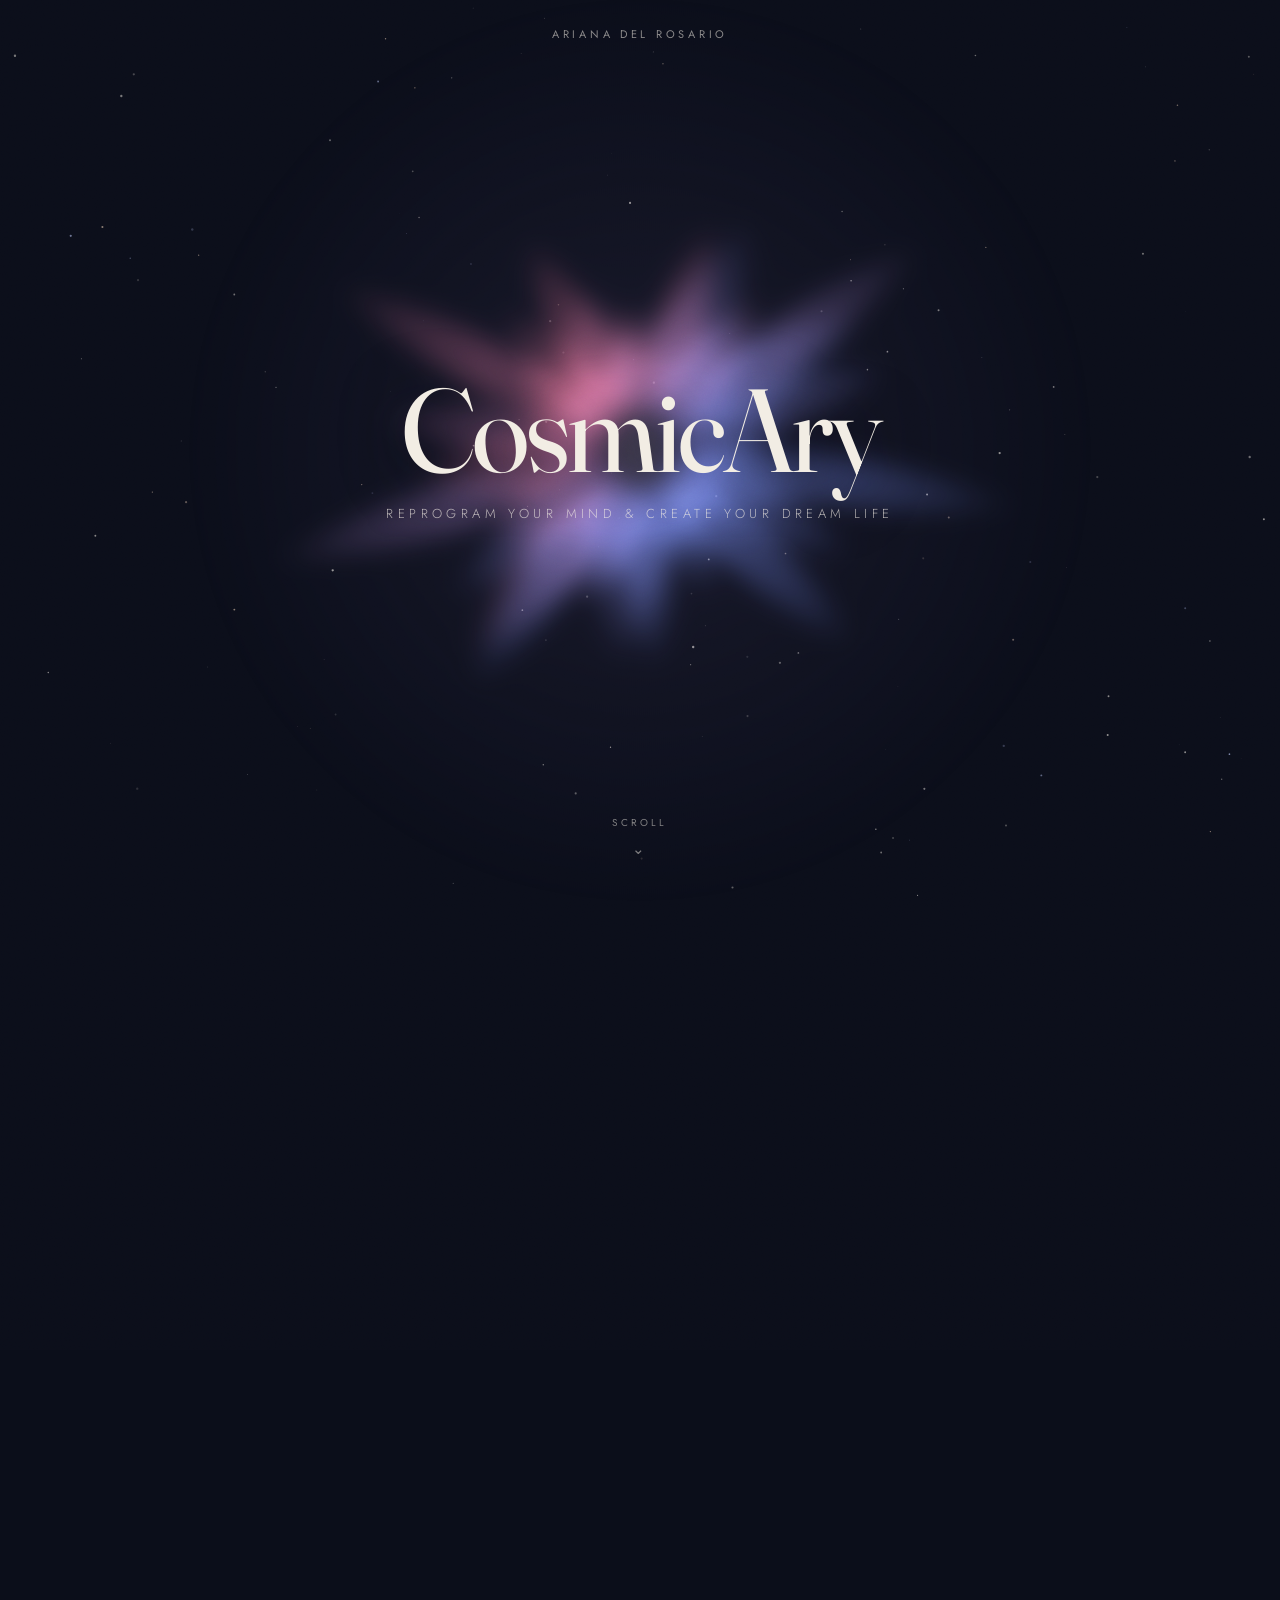
==== index.html @ 28395457 "Decouple the text crossfade so text size never jumps The remaining jump was the small ghost text fad" ====
<!DOCTYPE html>
<html lang="en">
<head>
<meta charset="utf-8">
<meta name="viewport" content="width=device-width, initial-scale=1">
<title>CosmicAry — Ariana Del Rosario · Transformational Mentor</title>
<meta name="description" content="Rewire your identity. Create your reality. Awakening Academy — a transformation & manifestation school by Ariana Del Rosario.">
<meta property="og:title" content="CosmicAry — Ariana Del Rosario">
<meta property="og:description" content="Reprogram your mind & create your dream life.">
<meta property="og:type" content="website">
<meta name="theme-color" content="#0B0E1A">
<link rel="preconnect" href="https://fonts.googleapis.com">
<link rel="preconnect" href="https://fonts.gstatic.com" crossorigin="anonymous">
<link href="https://fonts.googleapis.com/css2?family=Fraunces:opsz,wght@9..144,300..500&family=Jost:wght@300;400;500;600&display=swap" rel="stylesheet">
<style>
  :root {
    --cosmos: #0B0E1A;
    --cream: #F2EDE4;
    --accent: #C0392B;
  }
  * { box-sizing: border-box; }
  html, body { margin: 0; min-height: 100%; }
  body {
    background: var(--cosmos);
    color: var(--cream);
    font-family: Jost, system-ui, sans-serif;
    overflow-x: hidden;
  }
  /* desktop: extra height so scroll drives the hero->constellation transition */
  @media (min-width: 820px) { body { min-height: 185vh; } }

  /* ---- layered backdrop ----
     stars < sky phases < aura < grain < constellation lines < UI */
  #stars, #aura {
    position: fixed; inset: 0; width: 100%; height: 100%;
    pointer-events: none;
  }
  #stars { z-index: 0; transition: opacity .9s ease; }
  #aura  { z-index: 3; filter: blur(var(--auraBlur, 12px)); }

  /* full-screen sky layers, one per day-phase, crossfaded by opacity */
  .sky {
    position: fixed; inset: 0; z-index: 1; opacity: 0;
    pointer-events: none; transition: opacity 1.1s ease;
  }

  /* film grain */
  #grain {
    position: fixed; inset: -50%; width: 200%; height: 200%;
    z-index: 4; pointer-events: none; opacity: .05;
    background-image: url("data:image/svg+xml,%3Csvg xmlns='http://www.w3.org/2000/svg' width='160' height='160'%3E%3Cfilter id='n'%3E%3CfeTurbulence type='fractalNoise' baseFrequency='0.85' numOctaves='2' stitchTiles='stitch'/%3E%3C/filter%3E%3Crect width='100%25' height='100%25' filter='url(%23n)'/%3E%3C/svg%3E");
    mix-blend-mode: overlay;
    animation: grainShift 6s steps(6) infinite;
  }
  @keyframes grainShift {
    0%{transform:translate(0,0)} 20%{transform:translate(-4%,3%)} 40%{transform:translate(3%,-2%)}
    60%{transform:translate(-2%,4%)} 80%{transform:translate(4%,2%)} 100%{transform:translate(0,0)}
  }

  /* faint lines from the center to each node (desktop constellation) */
  #lines { position: fixed; inset: 0; z-index: 4; pointer-events: none; display: none; }
  #lines line { stroke: rgba(242,237,228,.14); stroke-width: 1; transition: stroke .5s ease; }
  #lines line.on { stroke: rgba(242,237,228,.4); }

  /* ---- title block ---- */
  .stage {
    position: relative; z-index: 5;
    min-height: 100vh; min-height: 100svh;
    display: flex; flex-direction: column; align-items: center; justify-content: center;
    text-align: center; padding: 40px 24px; pointer-events: none;
    will-change: opacity, transform;
  }
  .eyebrow {
    position: fixed; top: 26px; left: 0; right: 0; z-index: 5;
    margin: 0; font-size: 11px; letter-spacing: .34em; text-transform: uppercase;
    color: rgba(242,237,228,.55); text-align: center; pointer-events: none;
    will-change: opacity;
  }
  /* scroll hint on the hero (desktop only) — fades as the constellation deploys */
  .scrollcue {
    position: fixed; left: 0; right: 0; bottom: 30px; z-index: 5;
    display: none; text-align: center; pointer-events: none;
    font-size: 10px; letter-spacing: .32em; text-transform: uppercase;
    color: rgba(242,237,228,.5);
  }
  .scrollcue span { display: block; margin-top: 8px; font-size: 15px; animation: cueBob 1.8s ease-in-out infinite; }
  @keyframes cueBob { 0%,100%{transform:translateY(0);opacity:.5} 50%{transform:translateY(5px);opacity:.9} }
  @media (min-width: 820px) { .scrollcue { display: block; } }
  .wordmark {
    margin: 0; font-family: Fraunces, serif; font-weight: 400;
    font-size: clamp(46px, 12vw, 118px); line-height: .9; letter-spacing: -0.025em;
    color: var(--cream); text-shadow: 0 2px 60px rgba(11,14,26,.75);
  }
  .tagline {
    margin: 20px 0 0; font-family: Jost, sans-serif; font-weight: 300;
    text-transform: uppercase; letter-spacing: .34em;
    font-size: clamp(10px,2.1vw,13px); color: rgba(242,237,228,.7);
    text-shadow: 0 1px 20px rgba(11,14,26,.6);
  }

  /* ---- constellation of offers ---- */
  .constellation {
    position: relative; z-index: 5;
    width: 100%; max-width: 520px; margin: 30px auto 0;
    display: flex; flex-direction: column; align-items: stretch; gap: 14px;
    padding: 0 20px 40px;
  }

  .node {
    position: relative;
    pointer-events: auto; cursor: pointer;
    display: flex; flex-direction: column; align-items: center; justify-content: center;
    text-align: center; text-decoration: none; color: var(--cream);
    padding: 16px 22px; border-radius: 18px;
    background: rgba(12,14,26,.5); backdrop-filter: blur(8px);
    border: 1px solid rgba(242,237,228,.12);
    transition: transform .3s ease, background .3s ease, border-color .3s ease, box-shadow .3s ease;
  }
  .node__dot {
    width: 8px; height: 8px; border-radius: 50%;
    background: var(--cream);
    box-shadow: 0 0 10px 2px rgba(242,237,228,.55);
    transition: box-shadow .3s ease, transform .3s ease;
  }
  /* spacing handled with margins (not flex gap) so collapsed price/cta
     leave no dead space below the title */
  .node__title {
    margin-top: 9px;
    font-family: Jost, sans-serif; font-weight: 500;
    font-size: 12.5px; text-transform: uppercase; letter-spacing: .2em;
    color: rgba(242,237,228,.92);
  }

  /* animated rainbow border — appears and rotates only while active/hovered */
  @property --nodeAngle { syntax: '<angle>'; initial-value: 0deg; inherits: false; }
  .node::before {
    content: ''; position: absolute; inset: -1px; border-radius: 19px;
    padding: 1.6px; pointer-events: none;
    background: conic-gradient(from var(--nodeAngle),
      #ff4d8d, #ff9a3d, #ffe14d, #4dffa6, #4dc7ff, #a06bff, #ff4d8d);
    -webkit-mask: linear-gradient(#000 0 0) content-box, linear-gradient(#000 0 0);
            mask: linear-gradient(#000 0 0) content-box, linear-gradient(#000 0 0);
    -webkit-mask-composite: xor; mask-composite: exclude;
    opacity: 0; transition: opacity .4s ease;
  }
  .node.is-active::before, .node:hover::before, .node:focus-within::before {
    opacity: .85; animation: nodeSpin 4.5s linear infinite;
  }
  /* when the node is revealed as the modal closes, snap the rainbow border off
     instantly (transition:none) and hold it; removing the class lets it fade in
     via the base .4s transition — so it eases in instead of popping at full */
  .node.am-return::before { opacity: 0; transition: none; }
  @keyframes nodeSpin { to { --nodeAngle: 360deg; } }
  /* price stays hidden until the node is active, then blooms as the hero element */
  .node__price {
    font-family: Fraunces, serif; font-weight: 400; line-height: 1;
    font-size: 27px; color: var(--cream);
    font-variant-numeric: tabular-nums; letter-spacing: .005em;
    max-height: 0; opacity: 0; transform: translateY(6px);
    overflow: hidden;
    transition: max-height .4s ease, opacity .3s ease, transform .35s ease, margin .4s ease;
  }
  .node__cta {
    display: inline-flex; align-items: center; gap: 7px;
    font-family: Jost, sans-serif; font-size: 12px; font-weight: 500;
    text-transform: uppercase; letter-spacing: .12em;
    color: var(--cream); background: var(--accent);
    padding: 0 17px; border-radius: 999px;
    max-height: 0; opacity: 0; transform: translateY(4px);
    overflow: hidden;
    transition: max-height .35s ease, padding .35s ease, opacity .3s ease, transform .3s ease, margin .35s ease;
    box-shadow: 0 6px 22px rgba(192,57,43,.35);
  }
  .node__cta svg { width: 13px; height: 13px; }

  /* flagship gets a subtle luminous ring */
  .node--flagship {
    border-color: rgba(192,57,43,.45);
    box-shadow: 0 0 0 1px rgba(192,57,43,.25), 0 10px 40px rgba(11,14,26,.4);
  }
  .node--flagship .node__dot { background: #F6C7BE; box-shadow: 0 0 12px 3px rgba(192,57,43,.6); }

  /* active state — hover / focus / centered-on-scroll */
  .node.is-active, .node:hover, .node:focus-within {
    transform: translateY(-3px) scale(1.03);
    background: rgba(20,22,34,.62);
    border-color: rgba(242,237,228,.28);
    outline: none;
  }
  .node.is-active .node__dot, .node:hover .node__dot, .node:focus-within .node__dot {
    transform: scale(1.25);
    box-shadow: 0 0 16px 4px rgba(242,237,228,.75);
  }
  .node.is-active .node__price, .node:hover .node__price, .node:focus-within .node__price {
    max-height: 46px; opacity: 1; transform: none; margin-top: 4px;
  }
  .node.is-active .node__cta, .node:hover .node__cta, .node:focus-within .node__cta {
    max-height: 54px; padding-top: 8px; padding-bottom: 8px;
    opacity: 1; transform: none; margin-top: 6px;
  }
  .node:focus-visible { outline: 2px solid rgba(242,237,228,.7); outline-offset: 3px; }

  /* group hint labels (only shown on mobile stack) */
  .orbit-label {
    font-size: 10px; letter-spacing: .3em; text-transform: uppercase;
    color: rgba(242,237,228,.4); text-align: center; margin: 8px 0 2px;
  }

  /* ---- desktop: radial constellation around the aura ---- */
  @media (min-width: 820px) {
    .stage { min-height: 100vh; }
    .constellation {
      position: fixed; inset: 0; max-width: none; margin: 0; padding: 0;
      z-index: 5; pointer-events: none;
    }
    .orbit-label { display: none; }
    .node {
      position: absolute; width: 168px;
      left: var(--x, 50%); top: var(--y, 50%);
      transform: translate(-50%, -50%);
      transform-origin: center;
      opacity: 0;                 /* JS reveals via scroll deploy */
      will-change: transform, opacity;
    }
    .node.is-active, .node:hover, .node:focus-within {
      transform: translate(-50%, -50%) scale(1.05);
      z-index: 6;
    }
    #lines { display: block; opacity: 0; }
  }

  /* ---- identity strip ---- */
  .identity {
    position: relative; z-index: 5;
    display: flex; flex-direction: column; align-items: center; gap: 14px;
    padding: 30px 20px 46px; text-align: center;
  }
  .identity__free {
    pointer-events: auto; color: rgba(242,237,228,.85); text-decoration: none;
    font-size: 14px; border-bottom: 1px solid rgba(242,237,228,.4); padding-bottom: 3px;
    transition: color .25s ease, border-color .25s ease;
  }
  .identity__free:hover { color: var(--cream); border-color: var(--cream); }
  .identity__social { display: flex; gap: 20px; }
  .identity__social a {
    pointer-events: auto; color: rgba(242,237,228,.6); text-decoration: none;
    font-size: 12px; letter-spacing: .08em; text-transform: uppercase;
    transition: color .25s ease;
  }
  .identity__social a:hover { color: var(--cream); }

  @media (min-width: 820px) {
    .identity {
      position: fixed; left: 0; right: 0; bottom: 20px; padding: 0;
      z-index: 5; pointer-events: none; opacity: 0;   /* fades in with the constellation */
    }
  }

  /* ============================================================
     Awakening Academy — expanded modal
     Click the flagship node -> the card grows and glides to the
     centre (FLIP), over a glass backdrop so the moving star stays
     visible but the copy is fully legible.
     ============================================================ */
  .amodal {
    position: fixed; inset: 0; z-index: 30;
    visibility: hidden; pointer-events: none;
  }
  .amodal.is-open { visibility: visible; pointer-events: auto; }
  /* while closing we keep the modal VISIBLE (so the shrink-back morph shows)
     but stop taking clicks and fade the backdrop out */
  .amodal.is-closing { pointer-events: none; }
  .amodal__backdrop {
    position: absolute; inset: 0;
    background: rgba(8,10,20,.42);
    -webkit-backdrop-filter: blur(7px) saturate(1.1);
    backdrop-filter: blur(7px) saturate(1.1);
    opacity: 0; transition: opacity .55s ease;
  }
  .amodal.is-open .amodal__backdrop { opacity: 1; }
  .amodal.is-closing .amodal__backdrop { opacity: 0; }

  /* the card IS the node — it starts sized/placed exactly over the node
     (node look) and morphs to the centred glass panel. JS drives geometry;
     these two states define the look at each end of the morph. */
  .amodal__card {
    position: fixed; z-index: 1;
    left: 50%; top: 50%; width: 168px; height: 80px;
    transform: translate(-50%, -50%); transform-origin: center center;
    overflow: hidden; border-radius: 18px;
    /* node-look end of the morph: match the FLAGSHIP node exactly (bg, red
       border + ring) so the hand-off to the real node has no colour pop */
    background: rgba(12,14,26,.5);
    border: 1px solid rgba(192,57,43,.45);
    -webkit-backdrop-filter: blur(8px); backdrop-filter: blur(8px);
    box-shadow: 0 0 0 1px rgba(192,57,43,.25), 0 10px 40px rgba(11,14,26,.4);
    will-change: left, top, width, height;
  }
  .amodal__card.is-expanded {
    background: rgba(13,15,27,.82);
    border-color: rgba(242,237,228,.16);
    border-radius: 26px;
    -webkit-backdrop-filter: blur(22px); backdrop-filter: blur(22px);
    box-shadow: 0 30px 90px rgba(0,0,0,.55), 0 0 0 1px rgba(192,57,43,.18),
                inset 0 1px 0 rgba(242,237,228,.06);
  }

  /* ghost = an exact mirror of the flagship node in its ACTIVE look
     (title + price + CTA). It's what the card shows while small, so the
     price is present through the whole morph — no jump on open or close.
     JS clones the node's markup in, so it reuses the .node__* styles. */
  .amodal__ghost {
    position: absolute; inset: 0; z-index: 2;
    display: flex; flex-direction: column; align-items: center; justify-content: center;
    /* match the node's box EXACTLY (padding 16/22, no gap — it uses margins)
       so the content doesn't shift when the card hands off to the real node */
    padding: 16px 22px; text-align: center; pointer-events: none;
    /* CLOSE: the small ghost text only fades in LATE (delay), once the box has
       shrunk near node size — so it never floats small over the big panel text */
    opacity: 1; transition: opacity .2s ease .3s;
  }
  /* OPEN: ghost fades out fast (no delay) while the box is still small */
  .amodal__card.show-content .amodal__ghost { opacity: 0; transition: opacity .15s ease; }
  /* force the node's active state inside the ghost (price + CTA revealed) */
  .amodal__ghost .node__dot { background: #F6C7BE; box-shadow: 0 0 12px 3px rgba(192,57,43,.6); }
  .amodal__ghost .node__price { max-height: 46px; opacity: 1; transform: none; margin-top: 4px; overflow: visible; }
  .amodal__ghost .node__cta { max-height: 54px; opacity: 1; transform: none; margin-top: 6px; overflow: visible; }

  /* full info — CLOSE: fades out fast/early (while box still large); OPEN: fades
     in as the box opens (short delay) — so big and small text never clash but the
     panel doesn't sit empty either */
  .amodal__content { opacity: 0; transition: opacity .18s ease; }
  .amodal__card.show-content .amodal__content { opacity: 1; transition: opacity .34s ease .15s; }

  .amodal__scroll {
    height: 100%; overflow: hidden;
    padding: 42px 38px 34px; -webkit-overflow-scrolling: touch;
  }
  .amodal__card.is-done .amodal__scroll { overflow-y: auto; }
  .amodal__scroll::-webkit-scrollbar { width: 8px; }
  .amodal__scroll::-webkit-scrollbar-thumb { background: rgba(242,237,228,.18); border-radius: 8px; }
  .amodal__scroll::-webkit-scrollbar-track { background: transparent; }

  .amodal__close {
    position: absolute; top: 14px; right: 14px; z-index: 4;
    width: 38px; height: 38px; border-radius: 50%;
    display: flex; align-items: center; justify-content: center;
    background: rgba(12,14,26,.55); color: rgba(242,237,228,.85);
    border: 1px solid rgba(242,237,228,.18);
    font-size: 22px; line-height: 1; cursor: pointer;
    -webkit-backdrop-filter: blur(6px); backdrop-filter: blur(6px);
    opacity: 0; pointer-events: none;
    transition: background .25s ease, color .25s ease, transform .35s ease, border-color .25s ease, opacity .3s ease;
  }
  .amodal__card.show-content .amodal__close { opacity: 1; pointer-events: auto; }
  .amodal__close:hover {
    background: rgba(192,57,43,.5); color: #fff;
    border-color: rgba(192,57,43,.6); transform: rotate(90deg);
  }
  .amodal__close:focus-visible { outline: 2px solid rgba(242,237,228,.7); outline-offset: 2px; }

  .amodal__eyebrow {
    margin: 0; font-family: Jost, sans-serif; font-weight: 500;
    font-size: 11px; letter-spacing: .34em; text-transform: uppercase;
    color: rgba(246,199,190,.9);
  }
  .amodal__title {
    margin: 10px 0 2px; font-family: Fraunces, serif; font-weight: 400;
    font-size: clamp(30px, 6vw, 42px); line-height: 1; letter-spacing: -.01em;
    color: var(--cream);
  }
  .amodal__price {
    margin: 0 0 22px; font-family: Fraunces, serif; font-size: 21px;
    color: rgba(246,199,190,.95);
  }
  .amodal p {
    font-family: Jost, sans-serif; font-weight: 300; line-height: 1.62;
    color: rgba(242,237,228,.82); font-size: 15px; margin: 0 0 14px;
  }
  .amodal p:last-of-type { margin-bottom: 0; }
  .amodal strong { color: var(--cream); font-weight: 500; }
  .amodal__lead { font-size: 16px; color: rgba(242,237,228,.92); }
  .amodal__section-title {
    margin: 26px 0 12px; font-family: Jost, sans-serif; font-weight: 500;
    font-size: 12px; letter-spacing: .26em; text-transform: uppercase;
    color: rgba(242,237,228,.72);
  }
  .amodal__list { list-style: none; margin: 0; padding: 0; }
  .amodal__list li {
    position: relative; padding: 9px 0 9px 30px;
    font-family: Jost, sans-serif; font-weight: 300; font-size: 14.5px; line-height: 1.5;
    color: rgba(242,237,228,.86);
    border-bottom: 1px solid rgba(242,237,228,.07);
  }
  .amodal__list li::before {
    content: '✦'; position: absolute; left: 4px; top: 10px;
    color: rgba(246,199,190,.85); font-size: 12px;
  }
  .amodal__hr { height: 1px; background: rgba(242,237,228,.1); border: 0; margin: 24px 0; }

  .amodal__join {
    display: block; text-align: center; text-decoration: none;
    margin-top: 28px; padding: 17px 24px; border-radius: 999px;
    font-family: Jost, sans-serif; font-weight: 600; font-size: 14px;
    letter-spacing: .2em; text-transform: uppercase; color: #fff;
    background: linear-gradient(120deg, #8B1A1A, #C0392B 50%, #9E2422);
    background-size: 200% 100%; background-position: 0 0;
    box-shadow: 0 14px 40px rgba(192,57,43,.4);
    position: relative; overflow: hidden;
    transition: transform .3s ease, box-shadow .3s ease, background-position .6s ease;
  }
  .amodal__join:hover {
    transform: translateY(-2px) scale(1.015);
    box-shadow: 0 18px 54px rgba(192,57,43,.55); background-position: 100% 0;
  }
  .amodal__join:focus-visible { outline: 2px solid rgba(242,237,228,.8); outline-offset: 3px; }
  .amodal__join::after {
    content: ''; position: absolute; top: 0; left: -60%; width: 42%; height: 100%;
    background: linear-gradient(100deg, transparent, rgba(255,255,255,.35), transparent);
    transform: skewX(-18deg); animation: joinShine 3.8s ease-in-out infinite;
  }
  @keyframes joinShine { 0%, 100% { left: -60%; } 55% { left: 132%; } }

  @media (max-width: 520px) {
    .amodal__scroll { padding: 62px 24px 40px; }
  }

  /* controls — hidden unless the URL contains ?tune */
  .panel {
    position: fixed; top: 14px; right: 14px; z-index: 8;
    width: 236px; padding: 16px 16px 8px; border-radius: 14px;
    background: rgba(20,22,34,.72); backdrop-filter: blur(10px);
    border: 1px solid rgba(242,237,228,.12);
    font-size: 12px; display: none;
  }
  body.tune .panel { display: block; }
  .panel h3 { margin: 0 0 12px; font-size: 11px; letter-spacing: .16em; text-transform: uppercase; color: rgba(242,237,228,.55); font-weight: 500; }
  .ctrl { margin-bottom: 12px; }
  .ctrl label { display: flex; justify-content: space-between; margin-bottom: 5px; color: rgba(242,237,228,.8); }
  .ctrl label b { font-weight: 500; color: var(--cream); font-variant-numeric: tabular-nums; }
  input[type=range] { width: 100%; accent-color: var(--accent); height: 3px; }
  .hint { font-size: 10px; color: rgba(242,237,228,.4); text-align: center; margin: 4px 0 8px; }

  @media (prefers-reduced-motion: reduce) {
    #grain { animation: none; }
    .sky { transition: opacity .4s ease; }
    .node.is-active::before, .node:hover::before, .node:focus-within::before { animation: none; }
    .amodal__join::after { animation: none; }
    .amodal__close:hover { transform: none; }
  }
</style>
</head>
<body>
  <canvas id="stars" aria-hidden="true"></canvas>
  <div id="sky-layers" aria-hidden="true"></div>
  <canvas id="aura" aria-hidden="true"></canvas>
  <div id="grain" aria-hidden="true"></div>
  <svg id="lines" aria-hidden="true"></svg>

  <p class="eyebrow">Ariana Del Rosario</p>

  <div class="stage">
    <h1 class="wordmark">CosmicAry</h1>
    <p class="tagline">Reprogram your mind &amp; create your dream life</p>
  </div>

  <p class="scrollcue" id="scrollcue" aria-hidden="true">Scroll<span>&#8964;</span></p>

  <nav class="constellation" id="constellation" aria-label="Offerings"></nav>

  <div class="identity">
    <a href="#" class="identity__free">Free yoga on YouTube</a>
    <div class="identity__social">
      <a href="#">Instagram</a>
      <a href="#">TikTok</a>
      <a href="#">Spotify</a>
      <a href="#">Podcast</a>
    </div>
  </div>

  <!-- Awakening Academy — expanded modal (opens from the flagship node) -->
  <div class="amodal" id="academyModal" aria-hidden="true">
    <div class="amodal__backdrop" data-close></div>
    <div class="amodal__card" role="dialog" aria-modal="true" aria-labelledby="amodalTitle">
      <!-- ghost: an exact clone of the flagship node (active look); filled by JS -->
      <div class="amodal__ghost" id="amodalGhost" aria-hidden="true"></div>
      <button class="amodal__close" id="amodalClose" type="button" aria-label="Close">&times;</button>
      <div class="amodal__scroll" tabindex="-1">
       <div class="amodal__content">
        <p class="amodal__eyebrow">Awakening</p>
        <h2 class="amodal__title" id="amodalTitle">Academy</h2>
        <p class="amodal__price">$100 / Month</p>

        <p class="amodal__lead">You're not stuck because you're incapable.<br>
          You're stuck because no one taught you how to truly change.</p>

        <p>This space is about shifting your identity, your patterns, and the way you relate to
          reality — so you stop operating from fear, doubt, and old conditioning, and start
          creating your life from clarity, trust, and alignment.</p>

        <p><strong>When you change internally, your reality changes too.</strong></p>

        <p class="amodal__section-title">✨ What's included</p>
        <ul class="amodal__list">
          <li>Monthly membership — join or cancel whenever 🖤</li>
          <li>Full self-paced course</li>
          <li>Lessons unlock progressively, but you move through everything at your own rhythm</li>
          <li>You're not "behind" if you join later — the academy was intentionally designed for people to join at any time</li>
          <li>Bi-weekly live group mentorship calls with me (we meet live every 2nd &amp; 4th Saturday of the month at 1 PM Brazil time)</li>
          <li>Full access to all call replays (uploaded into the portal so you can watch anytime)</li>
          <li>Private WhatsApp community with regular voice notes, support, and guidance from me</li>
          <li>Exclusive guided meditations, subliminals, visualizations &amp; reprogramming audios</li>
          <li>Yoga and conscious movement practices</li>
        </ul>

        <hr class="amodal__hr">

        <p>Inside the academy, we work on dissolving limiting beliefs, emotional wounds,
          subconscious blocks, and unconscious patterns — so manifestation stops feeling like
          force, chasing, or "trying harder."</p>

        <p>You learn how to move from autopilot into conscious creation.</p>

        <p>This isn't just content to consume.<br>
          It's a space for real transformation, support, and integration.</p>

        <p>This is my private inner circle — where I guide you, support you, and give you the
          tools to genuinely change your life.</p>

        <!-- TODO: replace href="#" with the real payment link when provided -->
        <a class="amodal__join" id="amodalJoin" href="#" rel="noopener">Become a Member</a>
       </div>
      </div>
    </div>
  </div>

  <div class="panel" id="panel">
    <h3>Aura · ajustes</h3>
    <div class="ctrl"><label>Pétalos <b id="vPetals">18</b></label><input id="petals" type="range" min="6" max="30" step="1" value="18"></div>
    <div class="ctrl"><label>Latido <b id="vBreathe">0.28</b></label><input id="breathe" type="range" min="0" max="0.6" step="0.01" value="0.28"></div>
    <div class="ctrl"><label>Velocidad giro <b id="vSpin">0.35</b></label><input id="spin" type="range" min="0" max="1.5" step="0.05" value="0.35"></div>
    <div class="ctrl"><label>Deriva color <b id="vDrift">0.5</b></label><input id="drift" type="range" min="0" max="1" step="0.05" value="0.5"></div>
    <div class="ctrl"><label>Difuminado <b id="vBlur">12</b></label><input id="blur" type="range" min="0" max="60" step="1" value="12"></div>
    <div class="ctrl"><label>Tamaño <b id="vScale">1.00</b></label><input id="scale" type="range" min="0.5" max="1.6" step="0.05" value="1"></div>
    <div class="ctrl"><label>Brillo <b id="vGlow">0.90</b></label><input id="glow" type="range" min="0.3" max="1.5" step="0.05" value="0.9"></div>
    <p class="hint">?tune en la URL para ver estos ajustes</p>
  </div>

<script>
(function () {
  'use strict';
  var reduce = matchMedia('(prefers-reduced-motion: reduce)').matches;
  var mqDesktop = matchMedia('(min-width: 820px)');
  if (/[?&]tune\b/.test(location.search)) document.body.classList.add('tune');

  // ============================================================
  //  OFFERS  (from PLAN-experiencia-cosmica.md — do not invent copy)
  //  Two orbits: premium 1:1 (inner) + entrada (outer). No subtitles.
  //  Each offer maps to a day-phase (dawn -> twilight).
  // ============================================================
  // Array index = position around the ring (node i at angle -90 + i*(360/7),
  // clockwise from the top) and also the mobile stack order. Flagship
  // (Awakening Academy) leads at the top-centre; Purpose Masterclass takes
  // Academy's old slot. Each offer keeps its own day-phase (sky) regardless.
  var OFFERS = [
    { id:'academy',      orbit:'entrada', title:'Awakening Academy',   price:'$100/mo', cta:'Join',   phase:3, flagship:true },
    { id:'subliminal',   orbit:'entrada', title:'Personalized Subliminal', price:'$75', cta:'Get',    phase:1 },
    { id:'affirmations', orbit:'entrada', title:'Personalized Affirmations', price:'$100', cta:'Get',  phase:2 },
    { id:'masterclass',  orbit:'entrada', title:'Purpose Masterclass', price:'$50',     cta:'Watch',  phase:0 },
    { id:'coaching',     orbit:'premium', title:'1:1 Coaching',        price:'$400',    cta:'Book',   phase:4 },
    { id:'mentor1',      orbit:'premium', title:'1-Month Mentorship',  price:'$1,100',  cta:'Book',   phase:5 },
    { id:'mentor4',      orbit:'premium', title:'4-Month Mentorship',  price:'$4,000',  cta:'Book',   phase:6 }
  ];

  // ---- day-phase palette: sky gradient + aura tint pair + how much it hides stars
  var PHASES = [
    { sky:'linear-gradient(180deg,#141033 0%,#3a2350 45%,#8a4a63 80%,#c46e78 100%)', warm:[239,120,150], cool:[150,120,220], hide:0.55 }, // 0 dawn
    { sky:'linear-gradient(180deg,#14203c 0%,#33456b 45%,#7a6a7e 78%,#d39a86 100%)', warm:[240,150,120], cool:[130,160,240], hide:0.68 }, // 1 first light
    { sky:'linear-gradient(180deg,#1b2444 0%,#4a4a72 45%,#8f6f7a 78%,#e0b184 100%)', warm:[240,180,120], cool:[200,150,210], hide:0.78 }, // 2 warm morning
    { sky:'linear-gradient(180deg,#243456 0%,#4f6f9a 45%,#9fb0c0 78%,#efd6a8 100%)', warm:[255,220,150], cool:[150,190,240], hide:0.90 }, // 3 zenith (academy)
    { sky:'linear-gradient(180deg,#241a38 0%,#5a2f48 42%,#a5544c 75%,#e0954e 100%)', warm:[245,160,90],  cool:[220,120,150], hide:0.55 }, // 4 golden hour
    { sky:'linear-gradient(180deg,#24152e 0%,#5a244a 42%,#a83a5c 75%,#d86a5e 100%)', warm:[240,110,90],  cool:[200,80,140],  hide:0.50 }, // 5 deep sunset
    { sky:'linear-gradient(180deg,#160f2c 0%,#33184e 45%,#5a2a72 78%,#8a4a86 100%)', warm:[200,120,220], cool:[120,110,230], hide:0.38 }  // 6 twilight
  ];

  var BASE_WARM = [239,116,148], BASE_COOL = [116,140,240];   // night default

  // ---- build sky layer DOM
  var skyWrap = document.getElementById('sky-layers');
  var skyEls = PHASES.map(function (p) {
    var d = document.createElement('div');
    d.className = 'sky'; d.style.background = p.sky;
    skyWrap.appendChild(d);
    return d;
  });

  // ---- build offer nodes
  var ARROW = '<svg viewBox="0 0 24 24" fill="none" stroke="currentColor" stroke-width="2.4" stroke-linecap="round" stroke-linejoin="round"><path d="M5 12h14M13 6l6 6-6 6"/></svg>';
  var wrap = document.getElementById('constellation');
  var nodeEls = [];

  function addLabel(text) {
    var l = document.createElement('p'); l.className = 'orbit-label'; l.textContent = text;
    wrap.appendChild(l);
  }
  // mobile stack: OFFERS is already entrada(cheap) -> premium(deep), price ascending
  var lastOrbit = null;
  OFFERS.forEach(function (o) {
    if (o.orbit !== lastOrbit) {
      addLabel(o.orbit === 'entrada' ? 'Begin' : 'Go deeper');
      lastOrbit = o.orbit;
    }
    var a = document.createElement('a');
    a.className = 'node' + (o.flagship ? ' node--flagship' : '');
    a.href = '#'; a.setAttribute('data-phase', o.phase); a.setAttribute('data-id', o.id);
    a.setAttribute('aria-label', o.title + ', ' + o.price);
    a.innerHTML =
      '<span class="node__dot"></span>' +
      '<span class="node__title">' + o.title + '</span>' +
      '<span class="node__price">' + o.price + '</span>' +
      '<span class="node__cta">' + o.cta + ' ' + ARROW + '</span>';
    wrap.appendChild(a);
    nodeEls.push(a);
    o._el = a;
  });

  // ============================================================
  //  ACTIVE PHASE  (drives sky + aura tint + node bloom)
  // ============================================================
  var activeIdx = -1;              // index into PHASES, -1 = night
  var targetWarm = BASE_WARM.slice(), targetCool = BASE_COOL.slice();
  var starsEl = document.getElementById('stars');
  // while the Academy modal is open, hover/focus on nodes must NOT touch the
  // sky (the hidden node would fire mouseleave/blur and reset it to night).
  var amOpen = false, phaseGuard = false;

  function setPhase(phaseIdx, node) {
    activeIdx = (phaseIdx == null) ? -1 : phaseIdx;
    skyEls.forEach(function (el, i) { el.style.opacity = (i === activeIdx) ? 1 : 0; });
    nodeEls.forEach(function (el) { el.classList.toggle('is-active', el === node); });
    if (activeIdx === -1) {
      targetWarm = BASE_WARM.slice(); targetCool = BASE_COOL.slice();
      starsEl.style.opacity = 1;
    } else {
      var p = PHASES[activeIdx];
      targetWarm = p.warm.slice(); targetCool = p.cool.slice();
      starsEl.style.opacity = (1 - p.hide).toFixed(2);
    }
    highlightLine(node);
  }

  // hover / focus (desktop)  ·  tap (both)
  nodeEls.forEach(function (el) {
    var ph = parseInt(el.getAttribute('data-phase'), 10);
    el.addEventListener('mouseenter', function () { if (amOpen || phaseGuard) return; if (mqDesktop.matches) setPhase(ph, el); });
    el.addEventListener('mouseleave', function () { if (amOpen || phaseGuard) return; if (mqDesktop.matches) setPhase(null, null); });
    el.addEventListener('focus',      function () { if (amOpen || phaseGuard) return; setPhase(ph, el); });
    el.addEventListener('blur',       function () { if (amOpen || phaseGuard) return; if (mqDesktop.matches) setPhase(null, null); });
    el.addEventListener('click', function (e) {
      e.preventDefault();
      if (amOpen) return;
      setPhase(ph, el);
      if (el.getAttribute('data-id') === 'academy') openAcademy(el);   // flagship -> expand
    });
  });

  // ============================================================
  //  AWAKENING ACADEMY MODAL — the SAME node grows. The real node is
  //  hidden and this card takes its exact place/size showing the node's
  //  own text, then morphs (width/height/colour) to the centred glass
  //  panel while its text fades out and the full info fades in.
  //  Esc / X / backdrop close; focus returns to the node.
  // ============================================================
  var amodal = document.getElementById('academyModal');
  var amCard = amodal.querySelector('.amodal__card');
  var amScroll = amodal.querySelector('.amodal__scroll');
  var amContent = amodal.querySelector('.amodal__content');
  var amClose = document.getElementById('amodalClose');
  var amJoin = document.getElementById('amodalJoin');
  var amGhost = document.getElementById('amodalGhost');
  var openerNode = null, amBorderTimer = null;

  // the flagship node + its phase; clone its markup into the ghost so the ghost
  // is a pixel-exact mirror of the node's active look (title + price + CTA).
  var academyNode = document.querySelector('.node[data-id="academy"]');
  var academyPhase = academyNode ? parseInt(academyNode.getAttribute('data-phase'), 10) : null;
  if (academyNode) amGhost.innerHTML = academyNode.innerHTML;

  // read a node's rect at its FINAL (active) size, ignoring any in-flight
  // transition, so the card starts/ends exactly on the bloomed node.
  function stableRect(node){
    var prev = node.style.transition;
    node.style.transition = 'none';
    void node.offsetWidth;
    var r = centreOf(node);
    node.style.transition = prev;
    return r;
  }

  // ease-out (fast at the start, gentle settle) so the box eases into its final
  // size instead of holding big and collapsing at the very end.
  var EASE = 'cubic-bezier(.22,1,.36,1)';
  var MORPH = 'left .6s ' + EASE + ', top .6s ' + EASE + ', width .6s ' + EASE + ', height .6s ' + EASE + ',' +
             'background-color .5s ease, border-color .5s ease, border-radius .5s ease, box-shadow .5s ease';

  // run cb exactly when the card's size morph finishes (transitionend on width),
  // with a fallback timeout — so the hand-off happens when the box has settled,
  // never a frame early (which would look like a size jump).
  var morphHandler = null;
  function cancelMorph(){
    if (!morphHandler) return;
    amCard.removeEventListener('transitionend', morphHandler.h);
    clearTimeout(morphHandler.fb); morphHandler = null;
  }
  function afterMorph(cb){
    cancelMorph();
    function h(e){ if (e.target === amCard && e.propertyName === 'width'){ cancelMorph(); cb(); } }
    morphHandler = { h: h, fb: setTimeout(function(){ cancelMorph(); cb(); }, 760) };
    amCard.addEventListener('transitionend', h);
  }

  function centreOf(el){ var r = el.getBoundingClientRect(); return { cx:r.left+r.width/2, cy:r.top+r.height/2, w:r.width, h:r.height }; }

  // compute the centred final geometry (measures the natural content height)
  function finalGeom(){
    var vw = innerWidth, vh = innerHeight, mobile = vw <= 520;
    var w = mobile ? vw : Math.min(560, vw - 48);
    amCard.style.transition = 'none';
    amCard.style.width = w + 'px';
    var padV = mobile ? (62 + 40) : (42 + 34);   // .amodal__scroll vertical padding
    var natH = amContent.getBoundingClientRect().height + padV;
    var h = mobile ? vh : Math.min(natH, Math.round(vh * 0.9));
    return { w:w, h:h, mobile:mobile };
  }

  function openAcademy(node){
    openerNode = node || null;
    amOpen = true;                             // lock the sky on Academy's phase
    cancelMorph(); clearTimeout(amBorderTimer);
    if (node) node.classList.remove('am-return');
    amodal.classList.remove('is-closing');
    amodal.classList.add('is-open');
    amodal.setAttribute('aria-hidden', 'false');
    document.documentElement.style.overflow = 'hidden';
    amScroll.scrollTop = 0;
    amCard.classList.remove('is-done');

    var g = finalGeom();

    // reduced motion (or no node): present expanded, no morph
    if (reduce || !node){
      amCard.style.transition = 'none';
      amCard.style.left = '50%'; amCard.style.top = '50%';
      amCard.style.width = g.w + 'px'; amCard.style.height = g.h + 'px';
      amCard.style.borderRadius = g.mobile ? '0px' : '';
      amCard.classList.add('is-expanded', 'show-content', 'is-done');
      if (amClose.focus) amClose.focus();
      return;
    }

    // START: place the card exactly over the node in its ACTIVE (bloomed) size,
    // so the ghost (title + price + CTA) lines up with the node they clicked.
    node.classList.add('is-active');
    var n = stableRect(node);
    amCard.classList.remove('is-expanded', 'show-content');
    amCard.style.transition = 'none';
    amCard.style.borderRadius = '';
    amCard.style.left = n.cx + 'px'; amCard.style.top = n.cy + 'px';
    amCard.style.width = n.w + 'px'; amCard.style.height = n.h + 'px';
    node.style.visibility = 'hidden';          // hide the real node -> looks like it IS this card
    void amCard.offsetWidth;                   // reflow so the start state is committed

    // GROW: morph to the centred panel; text crossfades as it expands
    requestAnimationFrame(function(){
      amCard.style.transition = MORPH;
      amCard.classList.add('is-expanded');
      if (g.mobile) amCard.style.borderRadius = '0px';
      amCard.style.left = '50%'; amCard.style.top = '50%';
      amCard.style.width = g.w + 'px'; amCard.style.height = g.h + 'px';
      requestAnimationFrame(function(){ amCard.classList.add('show-content'); });
    });

    afterMorph(function(){
      amCard.classList.add('is-done');         // enable inner scrolling after the morph
      if (amClose.focus) amClose.focus();
    });
  }

  function closeAcademy(){
    if (!amodal.classList.contains('is-open') || amodal.classList.contains('is-closing')) return;
    cancelMorph();
    var node = openerNode; openerNode = null;
    amOpen = false;
    // keep the flagship node ACTIVE (price + CTA showing) so the card shrinks
    // back into the "card with price", not the initial title-only node. Sky
    // stays on Academy's phase too (no jump back to dark).
    if (node) setPhase(academyPhase, node);
    amCard.classList.remove('is-done');
    amScroll.scrollTop = 0;
    document.documentElement.style.overflow = '';
    // keep the modal VISIBLE during the shrink; only fade the backdrop for now
    amodal.classList.add('is-closing');
    amodal.setAttribute('aria-hidden', 'true');

    function finish(){
      amodal.classList.remove('is-open', 'is-closing');   // NOW hide it (morph already played)
      amCard.style.transition = 'none';
      amCard.classList.remove('is-expanded', 'show-content');
      amCard.style.left = ''; amCard.style.top = '';
      amCard.style.width = ''; amCard.style.height = ''; amCard.style.borderRadius = '';
      // reveal the real node, still ACTIVE (title + price + CTA) so it matches
      // the ghost exactly — the close lands on the card with price, no jump.
      if (node){
        node.classList.add('am-return');   // hold the rainbow border off...
        node.style.visibility = '';
        // ...then let it fade in after a short beat (avoids a hard pop)
        amBorderTimer = setTimeout(function(){ node.classList.remove('am-return'); }, 200);
      }
    }

    if (!reduce && node){
      var n = stableRect(node);                  // node's active (bloomed) rect
      amCard.style.transition = MORPH;
      amCard.classList.remove('is-expanded', 'show-content');  // panel info fades out, ghost (price) stays
      amCard.style.borderRadius = '';
      amCard.style.left = n.cx + 'px'; amCard.style.top = n.cy + 'px';
      amCard.style.width = n.w + 'px'; amCard.style.height = n.h + 'px';
      afterMorph(finish);                        // reveal the node the instant the shrink settles
    } else {
      finish();
    }
  }

  amClose.addEventListener('click', closeAcademy);
  amodal.addEventListener('click', function (e) {
    if (e.target.hasAttribute('data-close')) closeAcademy();
  });
  amJoin.addEventListener('click', function (e) {
    // placeholder — no payment link yet; swap href="#" for the real URL to enable
    if (amJoin.getAttribute('href') === '#') e.preventDefault();
  });
  document.addEventListener('keydown', function (e) {
    if (e.key === 'Escape') closeAcademy();
  });

  // mobile: the card crossing the screen's middle band becomes active (sky travels with scroll)
  var io = new IntersectionObserver(function (entries) {
    if (mqDesktop.matches || amOpen) return;
    entries.forEach(function (en) {
      if (en.isIntersecting) {
        var ph = parseInt(en.target.getAttribute('data-phase'), 10);
        setPhase(ph, en.target);
      }
    });
  }, { rootMargin: '-45% 0px -45% 0px', threshold: 0 });
  nodeEls.forEach(function (el) { io.observe(el); });

  mqDesktop.addEventListener && mqDesktop.addEventListener('change', function () {
    setPhase(null, null); resetNodeStyles(); layoutRadial(); onScroll();
  });

  // rAF-throttled scroll
  var scrollTick = false;
  function requestScroll(){
    if (scrollTick) return; scrollTick = true;
    requestAnimationFrame(function(){ scrollTick = false; onScroll(); });
  }
  addEventListener('scroll', requestScroll, { passive: true });

  // ============================================================
  //  RADIAL LAYOUT (desktop) + constellation lines
  // ============================================================
  var lines = document.getElementById('lines');
  var lineEls = nodeEls.map(function () {
    var ln = document.createElementNS('http://www.w3.org/2000/svg', 'line');
    lines.appendChild(ln); return ln;
  });

  // single ring around the star: node i at angle -90 + i*(360/N), clockwise from top
  function layoutRadial() {
    if (!mqDesktop.matches) return;
    var W = innerWidth, H = innerHeight, cx = W / 2, cy = H / 2, N = OFFERS.length;
    var rx = (W / 2 - 130) * 0.92, ry = (H / 2 - 96) * 0.88;
    OFFERS.forEach(function (o, idx) {
      var ang = (-90 + idx * (360 / N)) * Math.PI / 180;
      var x = cx + rx * Math.cos(ang);
      var y = cy + ry * Math.sin(ang);
      o._el.style.setProperty('--x', x + 'px');
      o._el.style.setProperty('--y', y + 'px');
      var ln = lineEls[idx];
      ln.setAttribute('x1', cx); ln.setAttribute('y1', cy);
      ln.setAttribute('x2', x);  ln.setAttribute('y2', y);
      o._el._lx = x; o._el._ly = y;
    });
  }
  function highlightLine(node) {
    OFFERS.forEach(function (o, idx) { lineEls[idx].classList.toggle('on', o._el === node); });
  }

  // ============================================================
  //  SCROLL DEPLOY  — hero text fades out; nodes fly from the
  //  centre and settle into the ring around the star.
  // ============================================================
  var stageEl = document.querySelector('.stage');
  var eyebrowEl = document.querySelector('.eyebrow');
  var identityEl = document.querySelector('.identity');
  var cueEl = document.getElementById('scrollcue');
  function clamp01(v){ return v < 0 ? 0 : (v > 1 ? 1 : v); }
  function easeOut(t){ return 1 - Math.pow(1 - t, 3); }

  function onScroll(){
    var y = window.pageYOffset || document.documentElement.scrollTop || 0;

    // --- mobile: just fade the hero as the stack scrolls up ---
    if (!mqDesktop.matches){
      var mp = clamp01(y / (innerHeight * 0.5));
      stageEl.style.opacity = (1 - mp); stageEl.style.transform = '';
      eyebrowEl.style.opacity = (1 - mp);
      return;
    }

    // --- desktop: scroll drives the deploy ---
    var vh = innerHeight, cx = innerWidth / 2, cy = innerHeight / 2;
    var p = clamp01(y / (vh * 0.62));
    var heroFade = 1 - clamp01(p / 0.5);
    stageEl.style.opacity = heroFade;
    stageEl.style.transform = 'translateY(' + (-34 * p) + 'px)';
    eyebrowEl.style.opacity = heroFade;
    if (cueEl) cueEl.style.opacity = 1 - clamp01(p / 0.22);

    var n = nodeEls.length, spread = 0.05 * (n - 1);
    nodeEls.forEach(function (el, i){
      var np = clamp01((p - 0.05 * i) / (1 - spread));
      var e = easeOut(np);
      if (e >= 1){
        el.style.transition = '';           // restore CSS transition for hover pop
        el.style.transform = '';            // let CSS place it (translate -50%,-50%)
        el.style.opacity = '1';             // explicit (desktop CSS default is 0)
        el.style.pointerEvents = 'auto';
      } else {
        var lx = el._lx || cx, ly = el._ly || cy;
        var tx, ty, s;
        if (reduce){ tx = 0; ty = 0; s = 1; }               // no fly-in when reduced motion
        else { tx = (cx - lx) * (1 - e); ty = (cy - ly) * (1 - e); s = 0.12 + 0.88 * e; }
        el.style.transition = 'none';
        el.style.transform = 'translate(-50%,-50%) translate(' + tx + 'px,' + ty + 'px) scale(' + s + ')';
        el.style.opacity = e.toFixed(3);
        el.style.pointerEvents = 'none';
      }
    });
    lines.style.opacity = clamp01((p - 0.45) / 0.55);
    identityEl.style.opacity = clamp01((p - 0.55) / 0.45);
  }

  function resetNodeStyles(){
    nodeEls.forEach(function (el){
      el.style.transition = ''; el.style.transform = '';
      el.style.opacity = ''; el.style.pointerEvents = '';
    });
    stageEl.style.opacity = ''; stageEl.style.transform = '';
    eyebrowEl.style.opacity = ''; lines.style.opacity = '';
    identityEl.style.opacity = '';
    if (cueEl) cueEl.style.opacity = '';
  }

  // ============================================================
  //  AURA + STARS ENGINE
  // ============================================================
  var P = { petals:18, breathe:0.28, spin:0.35, drift:0.5, blur:12, scale:1, glow:0.9 };
  var curWarm = BASE_WARM.slice(), curCool = BASE_COOL.slice();

  function lerp(a, b, t) { return a + (b - a) * t; }
  function mixCol(t) { return [
    Math.round(lerp(curWarm[0], curCool[0], t)),
    Math.round(lerp(curWarm[1], curCool[1], t)),
    Math.round(lerp(curWarm[2], curCool[2], t))
  ]; }
  function smoothstep(t){ t=Math.max(0,Math.min(1,t)); return t*t*(3-2*t); }

  // stars
  var sctx = starsEl.getContext('2d');
  function mulberry32(a){return function(){a|=0;a=(a+0x6D2B79F5)|0;var t=Math.imul(a^(a>>>15),1|a);t=(t+Math.imul(t^(t>>>7),61|t))^t;return((t^(t>>>14))>>>0)/4294967296;};}
  function drawStars(){
    var dpr=Math.min(devicePixelRatio||1,2), w=innerWidth, h=innerHeight;
    starsEl.width=w*dpr; starsEl.height=h*dpr; starsEl.style.width=w+'px'; starsEl.style.height=h+'px';
    sctx.setTransform(dpr,0,0,dpr,0,0); sctx.clearRect(0,0,w,h);
    var count=Math.round(90*w*h/700000), rand=mulberry32(7);
    for(var i=0;i<count;i++){
      var x=rand()*w,y=rand()*h,r=0.3+rand()*0.9,al=0.12+rand()*0.5,tt=rand();
      var col=tt<0.75?'242,237,228':(tt<0.9?'255,224,196':'196,208,255');
      sctx.beginPath(); sctx.arc(x,y,r,0,7); sctx.fillStyle='rgba('+col+','+al.toFixed(2)+')'; sctx.fill();
    }
  }

  // aura
  var auraC = document.getElementById('aura'), actx = auraC.getContext('2d');
  var W=0, H=0, DPR=1;
  function resize(){
    DPR=Math.min(devicePixelRatio||1,2); W=innerWidth; H=innerHeight;
    auraC.width=W*DPR; auraC.height=H*DPR; auraC.style.width=W+'px'; auraC.style.height=H+'px';
    lines.setAttribute('viewBox','0 0 '+W+' '+H);
    lines.setAttribute('width', W); lines.setAttribute('height', H);
    drawStars(); layoutRadial(); onScroll();
  }

  function petal(cx, cy, ang, r0, len, wid, rgb, alpha){
    actx.save();
    actx.translate(cx, cy);
    actx.rotate(ang);
    actx.translate(r0, 0);
    var span = len - r0;
    var g = actx.createLinearGradient(0,0, span,0);
    var c = rgb[0]+','+rgb[1]+','+rgb[2];
    g.addColorStop(0,   'rgba('+c+','+(alpha*0.55).toFixed(3)+')');
    g.addColorStop(0.45,'rgba('+c+','+alpha.toFixed(3)+')');
    g.addColorStop(0.8, 'rgba('+c+','+(alpha*0.45).toFixed(3)+')');
    g.addColorStop(1,   'rgba('+c+',0)');
    actx.fillStyle = g;
    actx.beginPath();
    actx.moveTo(0,0);
    actx.quadraticCurveTo(span*0.4,  wid, span, 0);
    actx.quadraticCurveTo(span*0.4, -wid, 0,   0);
    actx.closePath();
    actx.fill();
    actx.restore();
  }

  function frame(now){
    var t = now * 0.001;
    // ease aura tint toward the active phase (or night default)
    for (var k=0;k<3;k++){
      curWarm[k] += (targetWarm[k]-curWarm[k]) * 0.05;
      curCool[k] += (targetCool[k]-curCool[k]) * 0.05;
    }

    actx.setTransform(DPR,0,0,DPR,0,0);
    actx.clearRect(0,0,W,H);
    actx.globalCompositeOperation = 'lighter';

    var cx = W/2, cy = H/2;
    var base = Math.min(W,H) * 0.34 * P.scale;
    var N = P.petals;
    var globalSpin = reduce ? 0 : t * P.spin * 0.12;
    var balance = reduce ? 0.5 : (Math.sin(t * 0.34) * 0.5 + 0.5) * P.drift + (1-P.drift)*0.5;

    var amb = mixCol(balance);
    var ag = actx.createRadialGradient(cx,cy,base*0.1, cx,cy, base*1.5);
    ag.addColorStop(0, 'rgba('+amb[0]+','+amb[1]+','+amb[2]+','+(0.10*P.glow).toFixed(3)+')');
    ag.addColorStop(1, 'rgba('+amb[0]+','+amb[1]+','+amb[2]+',0)');
    actx.fillStyle = ag; actx.beginPath(); actx.arc(cx,cy,base*1.5,0,7); actx.fill();

    var r0 = base * 0.10;
    for (var ring=0; ring<2; ring++){
      var ringLen = base * (ring===0 ? 1.0 : 0.70);
      var ringWid = base * (ring===0 ? 0.16 : 0.20);
      var offset = ring===0 ? 0 : Math.PI/N;
      for (var i=0;i<N;i++){
        var a = (i/N)*Math.PI*2 + offset + globalSpin + (ring? -globalSpin*0.6:0);
        var wob = reduce ? 0 : Math.sin(t*0.7 + i*1.3 + ring)*0.06;
        var alt = (i % 2 === 0) ? 1 : 0.68;
        var breathe = reduce ? 1 : (1 + P.breathe*Math.sin(t*0.9 + i*(6.28/N)*2 + ring*1.6));
        var len = ringLen * alt * breathe;
        var localMix = smoothstep(balance + 0.6*Math.sin((i/N)*Math.PI*2 + t*0.25 + ring));
        var rgb = mixCol(localMix);
        var alpha = (ring===0 ? 0.34 : 0.26) * P.glow;
        petal(cx, cy, a+wob, r0, Math.max(len, r0+20), ringWid, rgb, alpha);
      }
    }

    var core = mixCol(balance);
    var cg = actx.createRadialGradient(cx,cy,0, cx,cy, base*0.32);
    cg.addColorStop(0, 'rgba(255,236,242,'+(0.28*P.glow).toFixed(3)+')');
    cg.addColorStop(0.5, 'rgba('+core[0]+','+core[1]+','+core[2]+','+(0.18*P.glow).toFixed(3)+')');
    cg.addColorStop(1, 'rgba('+core[0]+','+core[1]+','+core[2]+',0)');
    actx.fillStyle = cg; actx.beginPath(); actx.arc(cx,cy,base*0.32,0,7); actx.fill();

    actx.globalCompositeOperation = 'source-over';
    if (!reduce) raf = requestAnimationFrame(frame);
  }

  // ---- controls ----
  function bind(id, key, fmt){
    var el=document.getElementById(id), out=document.getElementById('v'+id.charAt(0).toUpperCase()+id.slice(1));
    function upd(){ P[key]=parseFloat(el.value); if(out) out.textContent=fmt?fmt(P[key]):P[key];
      if(key==='blur') auraC.style.setProperty('--auraBlur', P.blur+'px'); }
    el.addEventListener('input', upd); upd();
  }
  bind('petals','petals'); bind('breathe','breathe',function(v){return v.toFixed(2);});
  bind('spin','spin',function(v){return v.toFixed(2);}); bind('drift','drift',function(v){return v.toFixed(2);});
  bind('blur','blur'); bind('scale','scale',function(v){return v.toFixed(2);});
  bind('glow','glow',function(v){return v.toFixed(2);});

  // ---- boot ----
  var raf;
  addEventListener('resize', resize);
  resize();
  if (reduce) { requestAnimationFrame(frame); }
  else { raf = requestAnimationFrame(frame); }
  document.addEventListener('visibilitychange', function(){
    if(document.hidden){ cancelAnimationFrame(raf); } else if(!reduce){ raf=requestAnimationFrame(frame); }
  });
})();
</script>
</body>
</html>
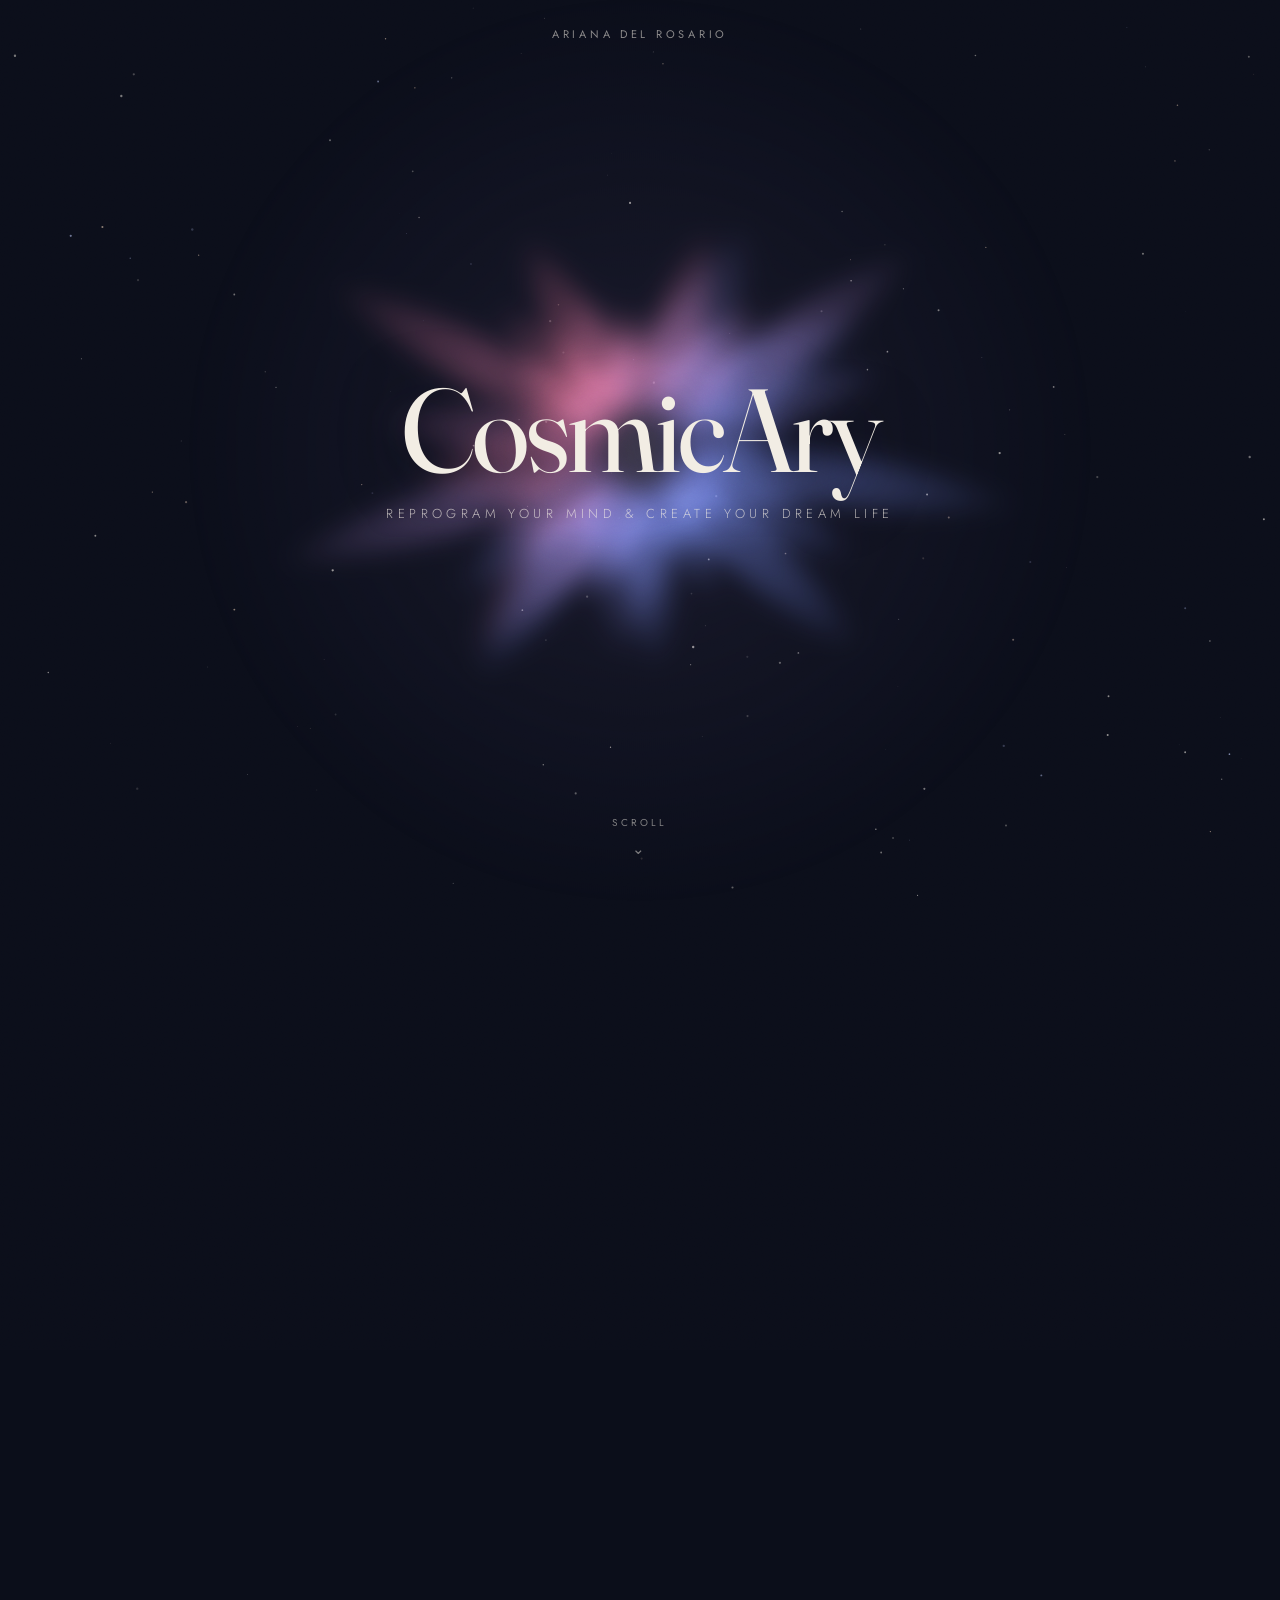
==== commit b578bedd: "Fix text-size jump: sequence the morph into 3 clean phases The jump was fundamental, not timing: the" ====
--- a/index.html
+++ b/index.html
@@ -315,22 +315,20 @@
     /* match the node's box EXACTLY (padding 16/22, no gap — it uses margins)
        so the content doesn't shift when the card hands off to the real node */
     padding: 16px 22px; text-align: center; pointer-events: none;
-    /* CLOSE: the small ghost text only fades in LATE (delay), once the box has
-       shrunk near node size — so it never floats small over the big panel text */
-    opacity: 1; transition: opacity .2s ease .3s;
-  }
-  /* OPEN: ghost fades out fast (no delay) while the box is still small */
-  .amodal__card.show-content .amodal__ghost { opacity: 0; transition: opacity .15s ease; }
+    /* hidden by default; JS shows it ONLY while the box is at node size (never
+       during the resize) so the small text never coexists with the big text */
+    opacity: 0; transition: opacity .16s ease;
+  }
+  .amodal__card.show-ghost .amodal__ghost { opacity: 1; }
   /* force the node's active state inside the ghost (price + CTA revealed) */
   .amodal__ghost .node__dot { background: #F6C7BE; box-shadow: 0 0 12px 3px rgba(192,57,43,.6); }
   .amodal__ghost .node__price { max-height: 46px; opacity: 1; transform: none; margin-top: 4px; overflow: visible; }
   .amodal__ghost .node__cta { max-height: 54px; opacity: 1; transform: none; margin-top: 6px; overflow: visible; }
 
-  /* full info — CLOSE: fades out fast/early (while box still large); OPEN: fades
-     in as the box opens (short delay) — so big and small text never clash but the
-     panel doesn't sit empty either */
+  /* full info — hidden by default; JS shows it ONLY while the box is at panel
+     size (never during the resize), so big and small text never coexist */
   .amodal__content { opacity: 0; transition: opacity .18s ease; }
-  .amodal__card.show-content .amodal__content { opacity: 1; transition: opacity .34s ease .15s; }
+  .amodal__card.show-content .amodal__content { opacity: 1; }
 
   .amodal__scroll {
     height: 100%; overflow: hidden;
@@ -678,7 +676,7 @@
   var amClose = document.getElementById('amodalClose');
   var amJoin = document.getElementById('amodalJoin');
   var amGhost = document.getElementById('amodalGhost');
-  var openerNode = null, amBorderTimer = null;
+  var openerNode = null, amBorderTimer = null, amPhaseTimer = null;
 
   // the flagship node + its phase; clone its markup into the ghost so the ghost
   // is a pixel-exact mirror of the node's active look (title + price + CTA).
@@ -697,11 +695,12 @@
     return r;
   }
 
-  // ease-out (fast at the start, gentle settle) so the box eases into its final
-  // size instead of holding big and collapsing at the very end.
-  var EASE = 'cubic-bezier(.22,1,.36,1)';
-  var MORPH = 'left .6s ' + EASE + ', top .6s ' + EASE + ', width .6s ' + EASE + ', height .6s ' + EASE + ',' +
-             'background-color .5s ease, border-color .5s ease, border-radius .5s ease, box-shadow .5s ease';
+  // ease-out for the box resize. The resize is its OWN phase now (empty box —
+  // text has already faded), so this only animates geometry + colours, cleanly.
+  var EASE = 'cubic-bezier(.33,1,.68,1)';
+  var DUR = 0.42;
+  var MORPH = 'left ' + DUR + 's ' + EASE + ', top ' + DUR + 's ' + EASE + ', width ' + DUR + 's ' + EASE + ', height ' + DUR + 's ' + EASE + ',' +
+             'background-color ' + DUR + 's ease, border-color ' + DUR + 's ease, border-radius ' + DUR + 's ease, box-shadow ' + DUR + 's ease';
 
   // run cb exactly when the card's size morph finishes (transitionend on width),
   // with a fallback timeout — so the hand-off happens when the box has settled,
@@ -715,7 +714,7 @@
   function afterMorph(cb){
     cancelMorph();
     function h(e){ if (e.target === amCard && e.propertyName === 'width'){ cancelMorph(); cb(); } }
-    morphHandler = { h: h, fb: setTimeout(function(){ cancelMorph(); cb(); }, 760) };
+    morphHandler = { h: h, fb: setTimeout(function(){ cancelMorph(); cb(); }, DUR * 1000 + 140) };
     amCard.addEventListener('transitionend', h);
   }
 
@@ -736,7 +735,7 @@
   function openAcademy(node){
     openerNode = node || null;
     amOpen = true;                             // lock the sky on Academy's phase
-    cancelMorph(); clearTimeout(amBorderTimer);
+    cancelMorph(); clearTimeout(amBorderTimer); clearTimeout(amPhaseTimer);
     if (node) node.classList.remove('am-return');
     amodal.classList.remove('is-closing');
     amodal.classList.add('is-open');
@@ -753,47 +752,56 @@
       amCard.style.left = '50%'; amCard.style.top = '50%';
       amCard.style.width = g.w + 'px'; amCard.style.height = g.h + 'px';
       amCard.style.borderRadius = g.mobile ? '0px' : '';
+      amCard.classList.remove('show-ghost');
       amCard.classList.add('is-expanded', 'show-content', 'is-done');
       if (amClose.focus) amClose.focus();
       return;
     }
 
     // START: place the card exactly over the node in its ACTIVE (bloomed) size,
-    // so the ghost (title + price + CTA) lines up with the node they clicked.
+    // showing the ghost (= the node's own text) INSTANTLY. It IS the node.
     node.classList.add('is-active');
     var n = stableRect(node);
     amCard.classList.remove('is-expanded', 'show-content');
+    amGhost.style.transition = 'none';         // no fade — the ghost is just there
+    amCard.classList.add('show-ghost');
     amCard.style.transition = 'none';
     amCard.style.borderRadius = '';
     amCard.style.left = n.cx + 'px'; amCard.style.top = n.cy + 'px';
     amCard.style.width = n.w + 'px'; amCard.style.height = n.h + 'px';
     node.style.visibility = 'hidden';          // hide the real node -> looks like it IS this card
     void amCard.offsetWidth;                   // reflow so the start state is committed
-
-    // GROW: morph to the centred panel; text crossfades as it expands
-    requestAnimationFrame(function(){
-      amCard.style.transition = MORPH;
-      amCard.classList.add('is-expanded');
-      if (g.mobile) amCard.style.borderRadius = '0px';
-      amCard.style.left = '50%'; amCard.style.top = '50%';
-      amCard.style.width = g.w + 'px'; amCard.style.height = g.h + 'px';
-      requestAnimationFrame(function(){ amCard.classList.add('show-content'); });
-    });
-
-    afterMorph(function(){
-      amCard.classList.add('is-done');         // enable inner scrolling after the morph
-      if (amClose.focus) amClose.focus();
-    });
+    amGhost.style.transition = '';             // restore fade for the way out
+
+    // PHASE 1 — hold the node's text a beat (continuity), then fade it OUT
+    // while the box is still node size.
+    amPhaseTimer = setTimeout(function(){
+      amCard.classList.remove('show-ghost');
+
+      // PHASE 2 — once the text is gone, grow the EMPTY box to the panel.
+      amPhaseTimer = setTimeout(function(){
+        amCard.style.transition = MORPH;
+        amCard.classList.add('is-expanded');
+        if (g.mobile) amCard.style.borderRadius = '0px';
+        amCard.style.left = '50%'; amCard.style.top = '50%';
+        amCard.style.width = g.w + 'px'; amCard.style.height = g.h + 'px';
+
+        // PHASE 3 — box settled at panel size: fade the info IN.
+        afterMorph(function(){
+          amCard.classList.add('show-content', 'is-done');
+          if (amClose.focus) amClose.focus();
+        });
+      }, 160);
+    }, 110);
   }
 
   function closeAcademy(){
     if (!amodal.classList.contains('is-open') || amodal.classList.contains('is-closing')) return;
-    cancelMorph();
+    cancelMorph(); clearTimeout(amBorderTimer); clearTimeout(amPhaseTimer);
     var node = openerNode; openerNode = null;
     amOpen = false;
-    // keep the flagship node ACTIVE (price + CTA showing) so the card shrinks
-    // back into the "card with price", not the initial title-only node. Sky
-    // stays on Academy's phase too (no jump back to dark).
+    // keep the flagship node ACTIVE (price + CTA) so the card lands on the
+    // "card with price"; sky stays on Academy's phase too (no jump to dark).
     if (node) setPhase(academyPhase, node);
     amCard.classList.remove('is-done');
     amScroll.scrollTop = 0;
@@ -802,33 +810,49 @@
     amodal.classList.add('is-closing');
     amodal.setAttribute('aria-hidden', 'true');
 
-    function finish(){
-      amodal.classList.remove('is-open', 'is-closing');   // NOW hide it (morph already played)
+    // reduced motion / no node: hide immediately
+    if (reduce || !node){
+      amodal.classList.remove('is-open', 'is-closing');
+      amCard.classList.remove('is-expanded', 'show-content', 'show-ghost');
       amCard.style.transition = 'none';
-      amCard.classList.remove('is-expanded', 'show-content');
       amCard.style.left = ''; amCard.style.top = '';
       amCard.style.width = ''; amCard.style.height = ''; amCard.style.borderRadius = '';
-      // reveal the real node, still ACTIVE (title + price + CTA) so it matches
-      // the ghost exactly — the close lands on the card with price, no jump.
-      if (node){
-        node.classList.add('am-return');   // hold the rainbow border off...
-        node.style.visibility = '';
-        // ...then let it fade in after a short beat (avoids a hard pop)
-        amBorderTimer = setTimeout(function(){ node.classList.remove('am-return'); }, 200);
-      }
-    }
-
-    if (!reduce && node){
-      var n = stableRect(node);                  // node's active (bloomed) rect
+      if (node) node.style.visibility = '';
+      return;
+    }
+
+    // reveal the real node at the very end, matching the ghost exactly
+    function finish(){
+      amodal.classList.remove('is-open', 'is-closing');
+      amCard.style.transition = 'none';
+      amCard.classList.remove('is-expanded', 'show-content', 'show-ghost');
+      amCard.style.left = ''; amCard.style.top = '';
+      amCard.style.width = ''; amCard.style.height = ''; amCard.style.borderRadius = '';
+      node.classList.add('am-return');                 // hold the rainbow border off...
+      node.style.visibility = '';
+      amBorderTimer = setTimeout(function(){ node.classList.remove('am-return'); }, 200);
+    }
+
+    var n = stableRect(node);                          // node's active (bloomed) rect
+
+    // PHASE 1 — fade the big panel text OUT while the box is still panel size.
+    amCard.classList.remove('show-content');
+
+    // PHASE 2 — once the text is gone, shrink the EMPTY box to node size.
+    amPhaseTimer = setTimeout(function(){
       amCard.style.transition = MORPH;
-      amCard.classList.remove('is-expanded', 'show-content');  // panel info fades out, ghost (price) stays
+      amCard.classList.remove('is-expanded');
       amCard.style.borderRadius = '';
       amCard.style.left = n.cx + 'px'; amCard.style.top = n.cy + 'px';
       amCard.style.width = n.w + 'px'; amCard.style.height = n.h + 'px';
-      afterMorph(finish);                        // reveal the node the instant the shrink settles
-    } else {
-      finish();
-    }
+
+      // PHASE 3 — box settled at node size: fade the node's text IN, then hand
+      // off to the real node (identical), so the text appears already at final size.
+      afterMorph(function(){
+        amCard.classList.add('show-ghost');
+        amPhaseTimer = setTimeout(finish, 150);
+      });
+    }, 150);
   }
 
   amClose.addEventListener('click', closeAcademy);
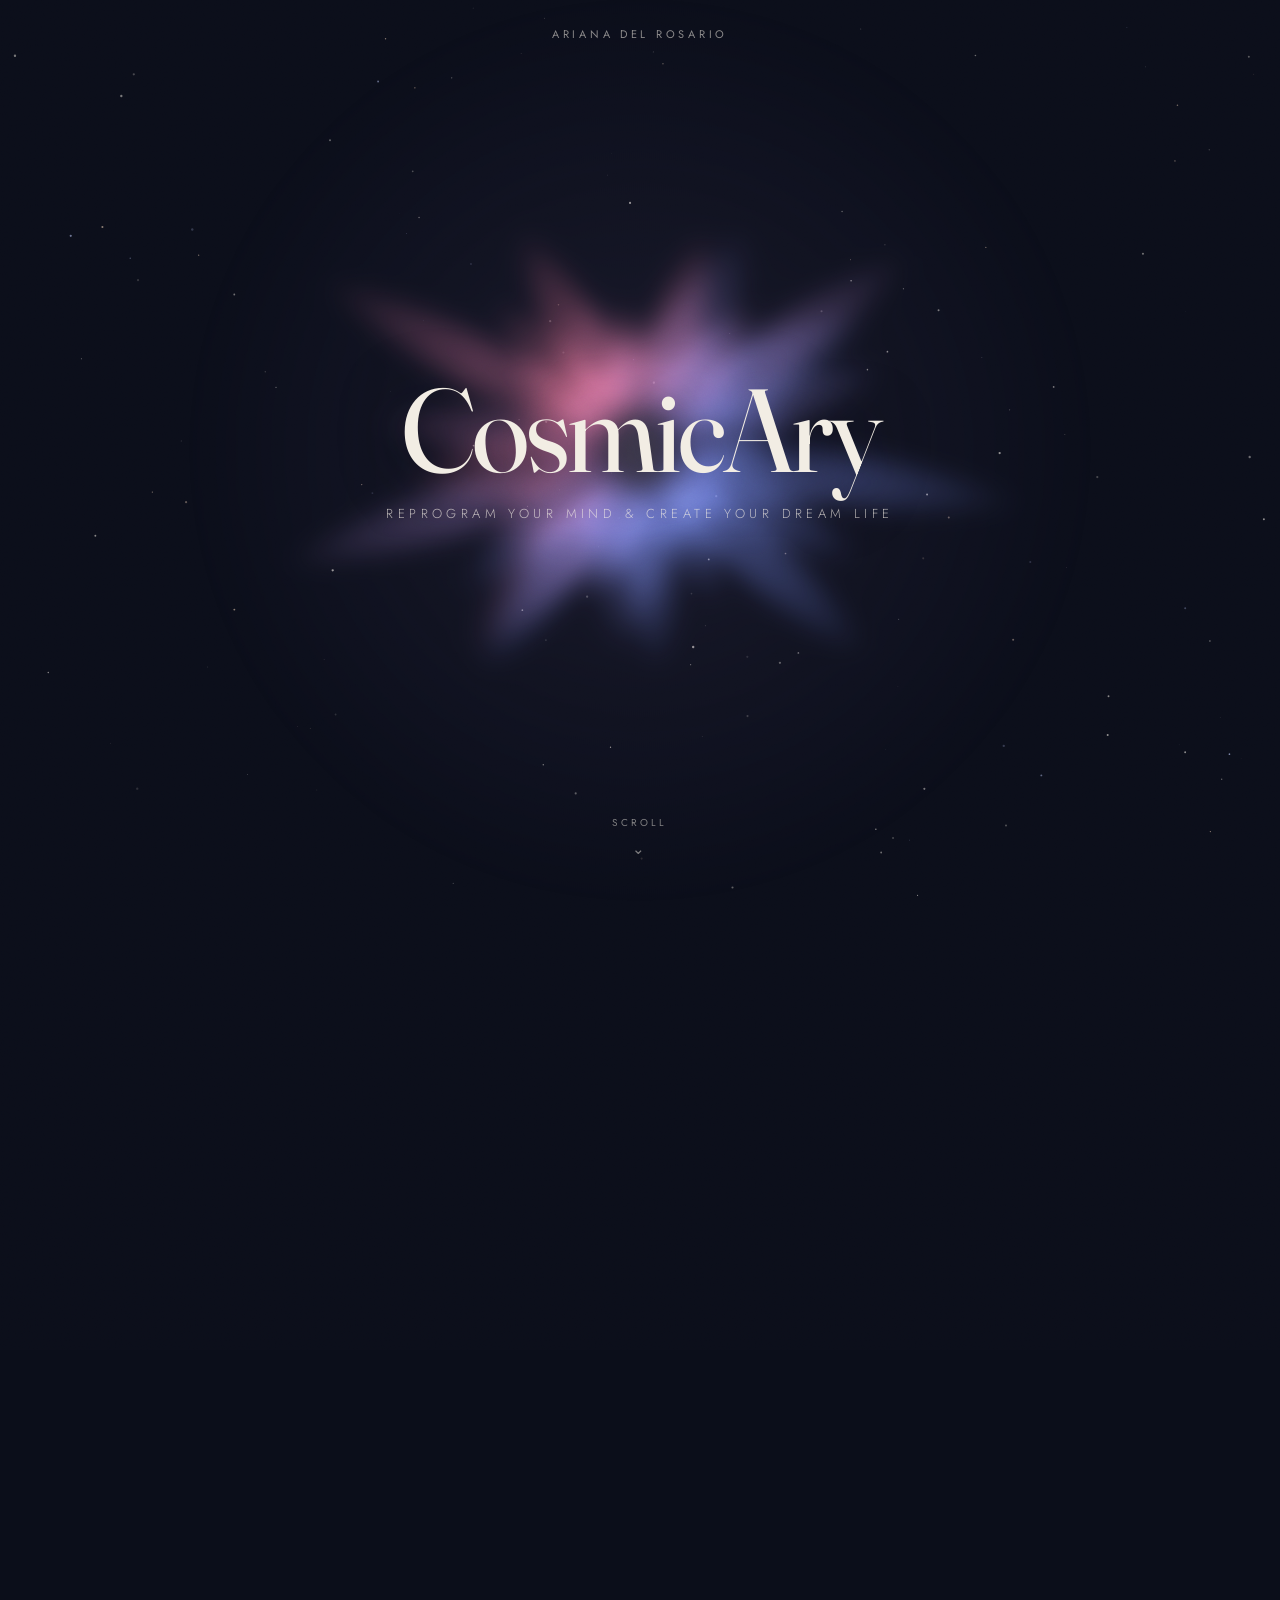
==== commit 59701aa3: "Eliminate the real 30ms text/resize overlap in the modal morph The 3-phase sequence still jumped bec" ====
--- a/index.html
+++ b/index.html
@@ -317,7 +317,7 @@
     padding: 16px 22px; text-align: center; pointer-events: none;
     /* hidden by default; JS shows it ONLY while the box is at node size (never
        during the resize) so the small text never coexists with the big text */
-    opacity: 0; transition: opacity .16s ease;
+    opacity: 0; transition: opacity .15s ease;
   }
   .amodal__card.show-ghost .amodal__ghost { opacity: 1; }
   /* force the node's active state inside the ghost (price + CTA revealed) */
@@ -327,7 +327,7 @@
 
   /* full info — hidden by default; JS shows it ONLY while the box is at panel
      size (never during the resize), so big and small text never coexist */
-  .amodal__content { opacity: 0; transition: opacity .18s ease; }
+  .amodal__content { opacity: 0; transition: opacity .15s ease; }
   .amodal__card.show-content .amodal__content { opacity: 1; }
 
   .amodal__scroll {
@@ -698,7 +698,7 @@
   // ease-out for the box resize. The resize is its OWN phase now (empty box —
   // text has already faded), so this only animates geometry + colours, cleanly.
   var EASE = 'cubic-bezier(.33,1,.68,1)';
-  var DUR = 0.42;
+  var DUR = 0.4;
   var MORPH = 'left ' + DUR + 's ' + EASE + ', top ' + DUR + 's ' + EASE + ', width ' + DUR + 's ' + EASE + ', height ' + DUR + 's ' + EASE + ',' +
              'background-color ' + DUR + 's ease, border-color ' + DUR + 's ease, border-radius ' + DUR + 's ease, box-shadow ' + DUR + 's ease';
 
@@ -774,11 +774,12 @@
     amGhost.style.transition = '';             // restore fade for the way out
 
     // PHASE 1 — hold the node's text a beat (continuity), then fade it OUT
-    // while the box is still node size.
+    // while the box is still node size.  (ghost fade = .15s)
     amPhaseTimer = setTimeout(function(){
       amCard.classList.remove('show-ghost');
 
-      // PHASE 2 — once the text is gone, grow the EMPTY box to the panel.
+      // PHASE 2 — wait until the ghost is FULLY gone (no overlap), then grow
+      // the EMPTY box to the panel.
       amPhaseTimer = setTimeout(function(){
         amCard.style.transition = MORPH;
         amCard.classList.add('is-expanded');
@@ -786,13 +787,13 @@
         amCard.style.left = '50%'; amCard.style.top = '50%';
         amCard.style.width = g.w + 'px'; amCard.style.height = g.h + 'px';
 
-        // PHASE 3 — box settled at panel size: fade the info IN.
+        // PHASE 3 — box settled at panel size: NOW fade the info IN.
         afterMorph(function(){
           amCard.classList.add('show-content', 'is-done');
           if (amClose.focus) amClose.focus();
         });
-      }, 160);
-    }, 110);
+      }, 180);   // 150ms ghost fade + 30ms buffer
+    }, 60);
   }
 
   function closeAcademy(){
@@ -838,7 +839,8 @@
     // PHASE 1 — fade the big panel text OUT while the box is still panel size.
     amCard.classList.remove('show-content');
 
-    // PHASE 2 — once the text is gone, shrink the EMPTY box to node size.
+    // PHASE 2 — wait until the text is FULLY gone (no overlap), then shrink the
+    // EMPTY box to node size.
     amPhaseTimer = setTimeout(function(){
       amCard.style.transition = MORPH;
       amCard.classList.remove('is-expanded');
@@ -847,12 +849,12 @@
       amCard.style.width = n.w + 'px'; amCard.style.height = n.h + 'px';
 
       // PHASE 3 — box settled at node size: fade the node's text IN, then hand
-      // off to the real node (identical), so the text appears already at final size.
+      // off to the real node (identical) once it's fully in.
       afterMorph(function(){
         amCard.classList.add('show-ghost');
-        amPhaseTimer = setTimeout(finish, 150);
+        amPhaseTimer = setTimeout(finish, 180);   // after the .15s ghost fade-in
       });
-    }, 150);
+    }, 180);   // 150ms content fade + 30ms buffer
   }
 
   amClose.addEventListener('click', closeAcademy);
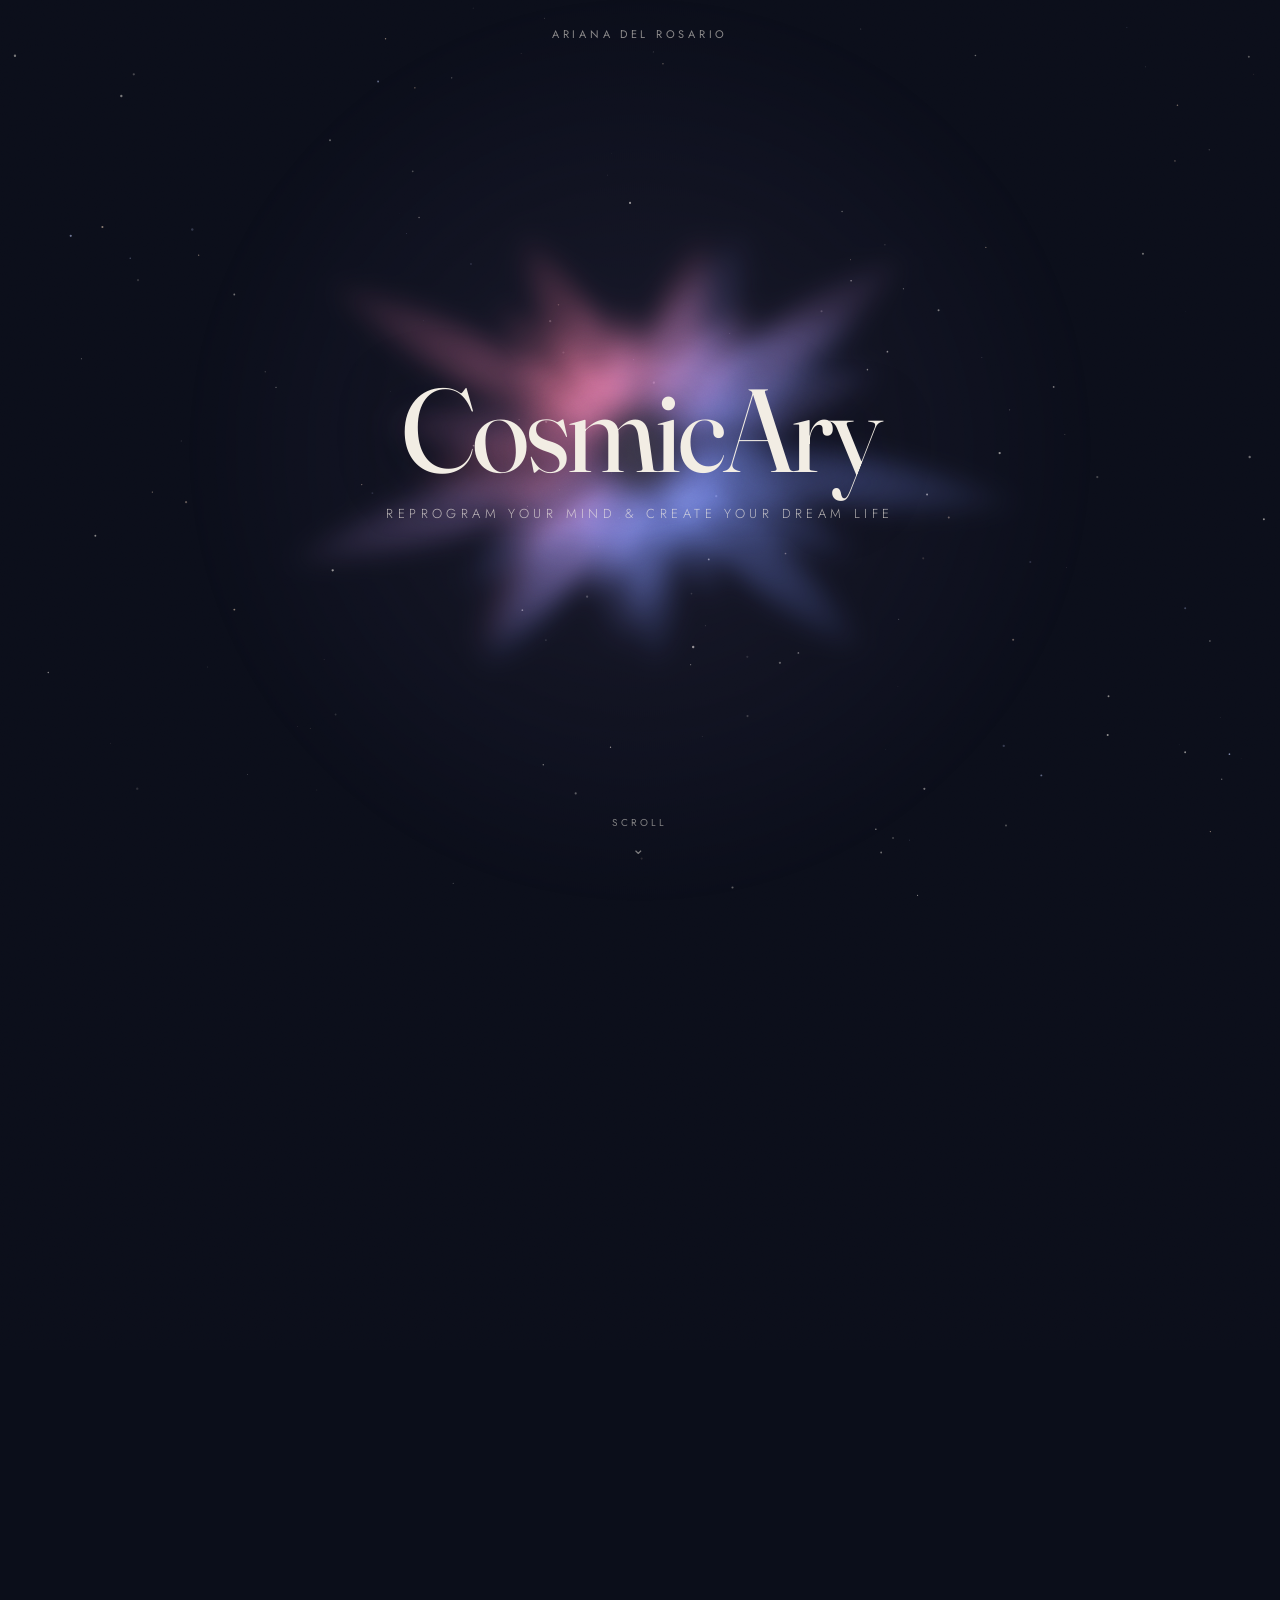
==== commit 48441f0e: "Replace the node morph with a clean centred modal (fade + scale) Six rounds of polishing the grow-fr" ====
--- a/index.html
+++ b/index.html
@@ -146,10 +146,6 @@
   .node.is-active::before, .node:hover::before, .node:focus-within::before {
     opacity: .85; animation: nodeSpin 4.5s linear infinite;
   }
-  /* when the node is revealed as the modal closes, snap the rainbow border off
-     instantly (transition:none) and hold it; removing the class lets it fade in
-     via the base .4s transition — so it eases in instead of popping at full */
-  .node.am-return::before { opacity: 0; transition: none; }
   @keyframes nodeSpin { to { --nodeAngle: 360deg; } }
   /* price stays hidden until the node is active, then blooms as the hero element */
   .node__price {
@@ -257,84 +253,48 @@
   }
 
   /* ============================================================
-     Awakening Academy — expanded modal
-     Click the flagship node -> the card grows and glides to the
-     centre (FLIP), over a glass backdrop so the moving star stays
-     visible but the copy is fully legible.
+     Awakening Academy — centred modal (fade + subtle scale)
+     Click the flagship node -> a centred glass panel fades in at its
+     final size (no size morph of any text, so nothing can "jump").
+     The moving star stays visible through the glass backdrop.
      ============================================================ */
   .amodal {
     position: fixed; inset: 0; z-index: 30;
-    visibility: hidden; pointer-events: none;
+    display: flex; align-items: center; justify-content: center;
+    padding: 24px;
+    visibility: hidden; pointer-events: none;   /* out of tab order when closed */
   }
   .amodal.is-open { visibility: visible; pointer-events: auto; }
-  /* while closing we keep the modal VISIBLE (so the shrink-back morph shows)
-     but stop taking clicks and fade the backdrop out */
-  .amodal.is-closing { pointer-events: none; }
+  .amodal.is-fading { visibility: visible; }    /* stay visible through the fade-out */
   .amodal__backdrop {
     position: absolute; inset: 0;
-    background: rgba(8,10,20,.42);
+    background: rgba(8,10,20,.44);
     -webkit-backdrop-filter: blur(7px) saturate(1.1);
     backdrop-filter: blur(7px) saturate(1.1);
-    opacity: 0; transition: opacity .55s ease;
+    opacity: 0; transition: opacity .4s ease;
   }
   .amodal.is-open .amodal__backdrop { opacity: 1; }
-  .amodal.is-closing .amodal__backdrop { opacity: 0; }
-
-  /* the card IS the node — it starts sized/placed exactly over the node
-     (node look) and morphs to the centred glass panel. JS drives geometry;
-     these two states define the look at each end of the morph. */
+
   .amodal__card {
-    position: fixed; z-index: 1;
-    left: 50%; top: 50%; width: 168px; height: 80px;
-    transform: translate(-50%, -50%); transform-origin: center center;
-    overflow: hidden; border-radius: 18px;
-    /* node-look end of the morph: match the FLAGSHIP node exactly (bg, red
-       border + ring) so the hand-off to the real node has no colour pop */
-    background: rgba(12,14,26,.5);
-    border: 1px solid rgba(192,57,43,.45);
-    -webkit-backdrop-filter: blur(8px); backdrop-filter: blur(8px);
-    box-shadow: 0 0 0 1px rgba(192,57,43,.25), 0 10px 40px rgba(11,14,26,.4);
-    will-change: left, top, width, height;
-  }
-  .amodal__card.is-expanded {
-    background: rgba(13,15,27,.82);
-    border-color: rgba(242,237,228,.16);
-    border-radius: 26px;
+    position: relative; z-index: 1;
+    width: 100%; max-width: 560px; max-height: 90vh;
+    overflow: hidden; border-radius: 26px;
+    background: rgba(13,15,27,.85);
     -webkit-backdrop-filter: blur(22px); backdrop-filter: blur(22px);
+    border: 1px solid rgba(242,237,228,.16);
     box-shadow: 0 30px 90px rgba(0,0,0,.55), 0 0 0 1px rgba(192,57,43,.18),
                 inset 0 1px 0 rgba(242,237,228,.06);
-  }
-
-  /* ghost = an exact mirror of the flagship node in its ACTIVE look
-     (title + price + CTA). It's what the card shows while small, so the
-     price is present through the whole morph — no jump on open or close.
-     JS clones the node's markup in, so it reuses the .node__* styles. */
-  .amodal__ghost {
-    position: absolute; inset: 0; z-index: 2;
-    display: flex; flex-direction: column; align-items: center; justify-content: center;
-    /* match the node's box EXACTLY (padding 16/22, no gap — it uses margins)
-       so the content doesn't shift when the card hands off to the real node */
-    padding: 16px 22px; text-align: center; pointer-events: none;
-    /* hidden by default; JS shows it ONLY while the box is at node size (never
-       during the resize) so the small text never coexists with the big text */
-    opacity: 0; transition: opacity .15s ease;
-  }
-  .amodal__card.show-ghost .amodal__ghost { opacity: 1; }
-  /* force the node's active state inside the ghost (price + CTA revealed) */
-  .amodal__ghost .node__dot { background: #F6C7BE; box-shadow: 0 0 12px 3px rgba(192,57,43,.6); }
-  .amodal__ghost .node__price { max-height: 46px; opacity: 1; transform: none; margin-top: 4px; overflow: visible; }
-  .amodal__ghost .node__cta { max-height: 54px; opacity: 1; transform: none; margin-top: 6px; overflow: visible; }
-
-  /* full info — hidden by default; JS shows it ONLY while the box is at panel
-     size (never during the resize), so big and small text never coexist */
-  .amodal__content { opacity: 0; transition: opacity .15s ease; }
-  .amodal__card.show-content .amodal__content { opacity: 1; }
+    /* fade + subtle scale/lift — the ONLY animation on the card */
+    opacity: 0; transform: scale(.955) translateY(10px); transform-origin: center center;
+    transition: opacity .32s ease, transform .4s cubic-bezier(.22,1,.36,1);
+    will-change: opacity, transform;
+  }
+  .amodal.is-open .amodal__card { opacity: 1; transform: none; }
 
   .amodal__scroll {
-    height: 100%; overflow: hidden;
+    max-height: 90vh; overflow-y: auto;
     padding: 42px 38px 34px; -webkit-overflow-scrolling: touch;
   }
-  .amodal__card.is-done .amodal__scroll { overflow-y: auto; }
   .amodal__scroll::-webkit-scrollbar { width: 8px; }
   .amodal__scroll::-webkit-scrollbar-thumb { background: rgba(242,237,228,.18); border-radius: 8px; }
   .amodal__scroll::-webkit-scrollbar-track { background: transparent; }
@@ -347,10 +307,8 @@
     border: 1px solid rgba(242,237,228,.18);
     font-size: 22px; line-height: 1; cursor: pointer;
     -webkit-backdrop-filter: blur(6px); backdrop-filter: blur(6px);
-    opacity: 0; pointer-events: none;
-    transition: background .25s ease, color .25s ease, transform .35s ease, border-color .25s ease, opacity .3s ease;
-  }
-  .amodal__card.show-content .amodal__close { opacity: 1; pointer-events: auto; }
+    transition: background .25s ease, color .25s ease, transform .35s ease, border-color .25s ease;
+  }
   .amodal__close:hover {
     background: rgba(192,57,43,.5); color: #fff;
     border-color: rgba(192,57,43,.6); transform: rotate(90deg);
@@ -420,7 +378,9 @@
   @keyframes joinShine { 0%, 100% { left: -60%; } 55% { left: 132%; } }
 
   @media (max-width: 520px) {
-    .amodal__scroll { padding: 62px 24px 40px; }
+    .amodal { padding: 0; }
+    .amodal__card { max-width: none; width: 100%; max-height: 100vh; max-height: 100svh; border-radius: 0; }
+    .amodal__scroll { max-height: 100vh; max-height: 100svh; padding: 64px 24px 40px; }
   }
 
   /* controls — hidden unless the URL contains ?tune */
@@ -445,6 +405,7 @@
     .node.is-active::before, .node:hover::before, .node:focus-within::before { animation: none; }
     .amodal__join::after { animation: none; }
     .amodal__close:hover { transform: none; }
+    .amodal__card { transform: none; transition: opacity .3s ease; }   /* fade only, no scale */
   }
 </style>
 </head>
@@ -476,12 +437,10 @@
     </div>
   </div>
 
-  <!-- Awakening Academy — expanded modal (opens from the flagship node) -->
+  <!-- Awakening Academy — centred modal -->
   <div class="amodal" id="academyModal" aria-hidden="true">
     <div class="amodal__backdrop" data-close></div>
     <div class="amodal__card" role="dialog" aria-modal="true" aria-labelledby="amodalTitle">
-      <!-- ghost: an exact clone of the flagship node (active look); filled by JS -->
-      <div class="amodal__ghost" id="amodalGhost" aria-hidden="true"></div>
       <button class="amodal__close" id="amodalClose" type="button" aria-label="Close">&times;</button>
       <div class="amodal__scroll" tabindex="-1">
        <div class="amodal__content">
@@ -663,198 +622,42 @@
   });
 
   // ============================================================
-  //  AWAKENING ACADEMY MODAL — the SAME node grows. The real node is
-  //  hidden and this card takes its exact place/size showing the node's
-  //  own text, then morphs (width/height/colour) to the centred glass
-  //  panel while its text fades out and the full info fades in.
-  //  Esc / X / backdrop close; focus returns to the node.
+  //  AWAKENING ACADEMY MODAL — a centred glass panel that fades in with a
+  //  subtle scale. No size morph of any text, so nothing can "jump".
+  //  Esc / X / backdrop close. Show/hide is CSS-driven (.is-open); the
+  //  overlay stays visible through the fade-out via a delayed visibility.
   // ============================================================
   var amodal = document.getElementById('academyModal');
-  var amCard = amodal.querySelector('.amodal__card');
   var amScroll = amodal.querySelector('.amodal__scroll');
-  var amContent = amodal.querySelector('.amodal__content');
   var amClose = document.getElementById('amodalClose');
   var amJoin = document.getElementById('amodalJoin');
-  var amGhost = document.getElementById('amodalGhost');
-  var openerNode = null, amBorderTimer = null, amPhaseTimer = null;
-
-  // the flagship node + its phase; clone its markup into the ghost so the ghost
-  // is a pixel-exact mirror of the node's active look (title + price + CTA).
   var academyNode = document.querySelector('.node[data-id="academy"]');
   var academyPhase = academyNode ? parseInt(academyNode.getAttribute('data-phase'), 10) : null;
-  if (academyNode) amGhost.innerHTML = academyNode.innerHTML;
-
-  // read a node's rect at its FINAL (active) size, ignoring any in-flight
-  // transition, so the card starts/ends exactly on the bloomed node.
-  function stableRect(node){
-    var prev = node.style.transition;
-    node.style.transition = 'none';
-    void node.offsetWidth;
-    var r = centreOf(node);
-    node.style.transition = prev;
-    return r;
-  }
-
-  // ease-out for the box resize. The resize is its OWN phase now (empty box —
-  // text has already faded), so this only animates geometry + colours, cleanly.
-  var EASE = 'cubic-bezier(.33,1,.68,1)';
-  var DUR = 0.4;
-  var MORPH = 'left ' + DUR + 's ' + EASE + ', top ' + DUR + 's ' + EASE + ', width ' + DUR + 's ' + EASE + ', height ' + DUR + 's ' + EASE + ',' +
-             'background-color ' + DUR + 's ease, border-color ' + DUR + 's ease, border-radius ' + DUR + 's ease, box-shadow ' + DUR + 's ease';
-
-  // run cb exactly when the card's size morph finishes (transitionend on width),
-  // with a fallback timeout — so the hand-off happens when the box has settled,
-  // never a frame early (which would look like a size jump).
-  var morphHandler = null;
-  function cancelMorph(){
-    if (!morphHandler) return;
-    amCard.removeEventListener('transitionend', morphHandler.h);
-    clearTimeout(morphHandler.fb); morphHandler = null;
-  }
-  function afterMorph(cb){
-    cancelMorph();
-    function h(e){ if (e.target === amCard && e.propertyName === 'width'){ cancelMorph(); cb(); } }
-    morphHandler = { h: h, fb: setTimeout(function(){ cancelMorph(); cb(); }, DUR * 1000 + 140) };
-    amCard.addEventListener('transitionend', h);
-  }
-
-  function centreOf(el){ var r = el.getBoundingClientRect(); return { cx:r.left+r.width/2, cy:r.top+r.height/2, w:r.width, h:r.height }; }
-
-  // compute the centred final geometry (measures the natural content height)
-  function finalGeom(){
-    var vw = innerWidth, vh = innerHeight, mobile = vw <= 520;
-    var w = mobile ? vw : Math.min(560, vw - 48);
-    amCard.style.transition = 'none';
-    amCard.style.width = w + 'px';
-    var padV = mobile ? (62 + 40) : (42 + 34);   // .amodal__scroll vertical padding
-    var natH = amContent.getBoundingClientRect().height + padV;
-    var h = mobile ? vh : Math.min(natH, Math.round(vh * 0.9));
-    return { w:w, h:h, mobile:mobile };
-  }
+  var amHideTimer = null;
 
   function openAcademy(node){
-    openerNode = node || null;
-    amOpen = true;                             // lock the sky on Academy's phase
-    cancelMorph(); clearTimeout(amBorderTimer); clearTimeout(amPhaseTimer);
-    if (node) node.classList.remove('am-return');
-    amodal.classList.remove('is-closing');
+    amOpen = true;                                   // lock the sky on Academy's phase
+    clearTimeout(amHideTimer);
+    if (node) setPhase(academyPhase, node);          // keep the Academy sky behind the glass
+    amScroll.scrollTop = 0;
+    amodal.classList.remove('is-fading');
     amodal.classList.add('is-open');
     amodal.setAttribute('aria-hidden', 'false');
     document.documentElement.style.overflow = 'hidden';
-    amScroll.scrollTop = 0;
-    amCard.classList.remove('is-done');
-
-    var g = finalGeom();
-
-    // reduced motion (or no node): present expanded, no morph
-    if (reduce || !node){
-      amCard.style.transition = 'none';
-      amCard.style.left = '50%'; amCard.style.top = '50%';
-      amCard.style.width = g.w + 'px'; amCard.style.height = g.h + 'px';
-      amCard.style.borderRadius = g.mobile ? '0px' : '';
-      amCard.classList.remove('show-ghost');
-      amCard.classList.add('is-expanded', 'show-content', 'is-done');
-      if (amClose.focus) amClose.focus();
-      return;
-    }
-
-    // START: place the card exactly over the node in its ACTIVE (bloomed) size,
-    // showing the ghost (= the node's own text) INSTANTLY. It IS the node.
-    node.classList.add('is-active');
-    var n = stableRect(node);
-    amCard.classList.remove('is-expanded', 'show-content');
-    amGhost.style.transition = 'none';         // no fade — the ghost is just there
-    amCard.classList.add('show-ghost');
-    amCard.style.transition = 'none';
-    amCard.style.borderRadius = '';
-    amCard.style.left = n.cx + 'px'; amCard.style.top = n.cy + 'px';
-    amCard.style.width = n.w + 'px'; amCard.style.height = n.h + 'px';
-    node.style.visibility = 'hidden';          // hide the real node -> looks like it IS this card
-    void amCard.offsetWidth;                   // reflow so the start state is committed
-    amGhost.style.transition = '';             // restore fade for the way out
-
-    // PHASE 1 — hold the node's text a beat (continuity), then fade it OUT
-    // while the box is still node size.  (ghost fade = .15s)
-    amPhaseTimer = setTimeout(function(){
-      amCard.classList.remove('show-ghost');
-
-      // PHASE 2 — wait until the ghost is FULLY gone (no overlap), then grow
-      // the EMPTY box to the panel.
-      amPhaseTimer = setTimeout(function(){
-        amCard.style.transition = MORPH;
-        amCard.classList.add('is-expanded');
-        if (g.mobile) amCard.style.borderRadius = '0px';
-        amCard.style.left = '50%'; amCard.style.top = '50%';
-        amCard.style.width = g.w + 'px'; amCard.style.height = g.h + 'px';
-
-        // PHASE 3 — box settled at panel size: NOW fade the info IN.
-        afterMorph(function(){
-          amCard.classList.add('show-content', 'is-done');
-          if (amClose.focus) amClose.focus();
-        });
-      }, 180);   // 150ms ghost fade + 30ms buffer
-    }, 60);
+    if (amClose.focus) amClose.focus();
   }
 
   function closeAcademy(){
-    if (!amodal.classList.contains('is-open') || amodal.classList.contains('is-closing')) return;
-    cancelMorph(); clearTimeout(amBorderTimer); clearTimeout(amPhaseTimer);
-    var node = openerNode; openerNode = null;
+    if (!amodal.classList.contains('is-open')) return;
     amOpen = false;
-    // keep the flagship node ACTIVE (price + CTA) so the card lands on the
-    // "card with price"; sky stays on Academy's phase too (no jump to dark).
-    if (node) setPhase(academyPhase, node);
-    amCard.classList.remove('is-done');
-    amScroll.scrollTop = 0;
+    setPhase(null, null);                            // sky eases back to night
+    amodal.classList.remove('is-open');
+    amodal.classList.add('is-fading');              // keep visible through the fade-out...
+    amodal.setAttribute('aria-hidden', 'true');
     document.documentElement.style.overflow = '';
-    // keep the modal VISIBLE during the shrink; only fade the backdrop for now
-    amodal.classList.add('is-closing');
-    amodal.setAttribute('aria-hidden', 'true');
-
-    // reduced motion / no node: hide immediately
-    if (reduce || !node){
-      amodal.classList.remove('is-open', 'is-closing');
-      amCard.classList.remove('is-expanded', 'show-content', 'show-ghost');
-      amCard.style.transition = 'none';
-      amCard.style.left = ''; amCard.style.top = '';
-      amCard.style.width = ''; amCard.style.height = ''; amCard.style.borderRadius = '';
-      if (node) node.style.visibility = '';
-      return;
-    }
-
-    // reveal the real node at the very end, matching the ghost exactly
-    function finish(){
-      amodal.classList.remove('is-open', 'is-closing');
-      amCard.style.transition = 'none';
-      amCard.classList.remove('is-expanded', 'show-content', 'show-ghost');
-      amCard.style.left = ''; amCard.style.top = '';
-      amCard.style.width = ''; amCard.style.height = ''; amCard.style.borderRadius = '';
-      node.classList.add('am-return');                 // hold the rainbow border off...
-      node.style.visibility = '';
-      amBorderTimer = setTimeout(function(){ node.classList.remove('am-return'); }, 200);
-    }
-
-    var n = stableRect(node);                          // node's active (bloomed) rect
-
-    // PHASE 1 — fade the big panel text OUT while the box is still panel size.
-    amCard.classList.remove('show-content');
-
-    // PHASE 2 — wait until the text is FULLY gone (no overlap), then shrink the
-    // EMPTY box to node size.
-    amPhaseTimer = setTimeout(function(){
-      amCard.style.transition = MORPH;
-      amCard.classList.remove('is-expanded');
-      amCard.style.borderRadius = '';
-      amCard.style.left = n.cx + 'px'; amCard.style.top = n.cy + 'px';
-      amCard.style.width = n.w + 'px'; amCard.style.height = n.h + 'px';
-
-      // PHASE 3 — box settled at node size: fade the node's text IN, then hand
-      // off to the real node (identical) once it's fully in.
-      afterMorph(function(){
-        amCard.classList.add('show-ghost');
-        amPhaseTimer = setTimeout(finish, 180);   // after the .15s ghost fade-in
-      });
-    }, 180);   // 150ms content fade + 30ms buffer
+    if (amClose.blur) amClose.blur();
+    // ...then drop out of tab order once the fade has finished
+    amHideTimer = setTimeout(function(){ amodal.classList.remove('is-fading'); }, 440);
   }
 
   amClose.addEventListener('click', closeAcademy);
@@ -862,7 +665,7 @@
     if (e.target.hasAttribute('data-close')) closeAcademy();
   });
   amJoin.addEventListener('click', function (e) {
-    // placeholder — no payment link yet; swap href="#" for the real URL to enable
+    // placeholder — no payment link (this is a demo); swap href="#" for a real URL
     if (amJoin.getAttribute('href') === '#') e.preventDefault();
   });
   document.addEventListener('keydown', function (e) {
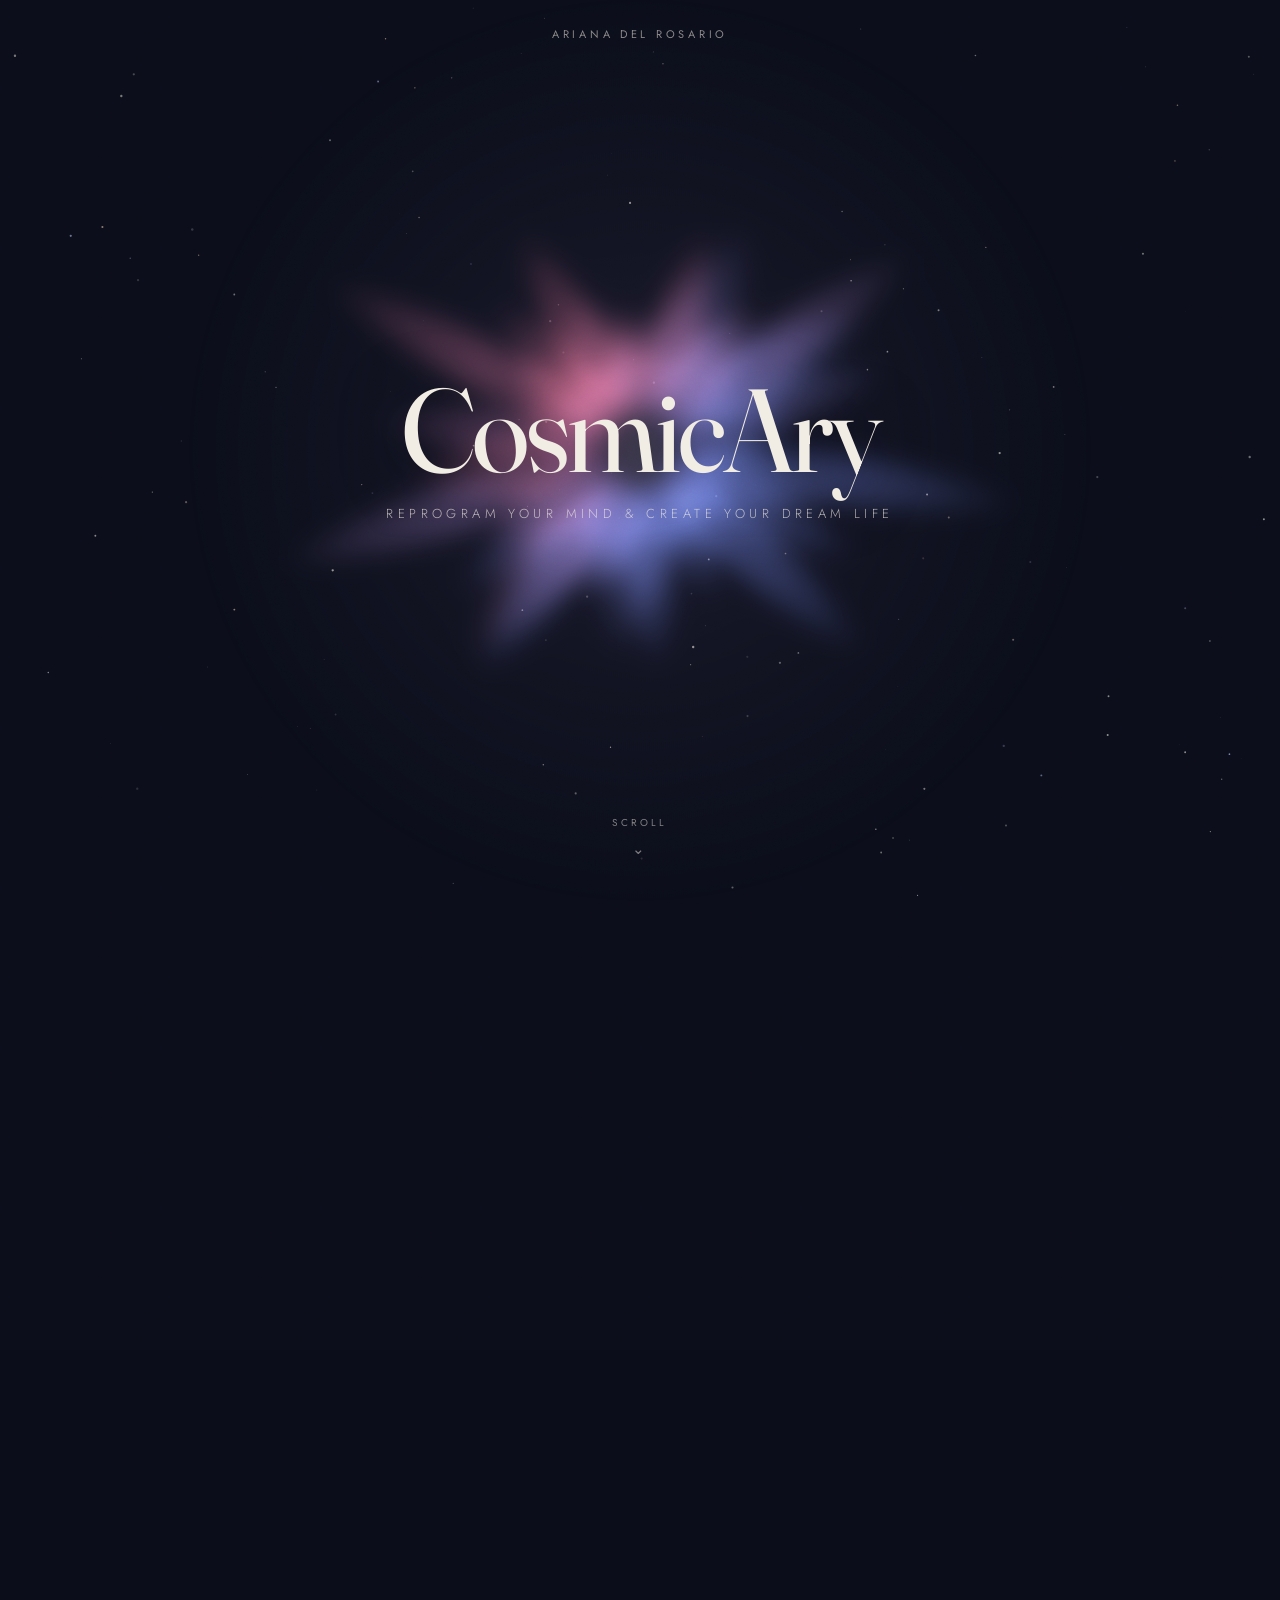
==== commit 8e39ad2e: "Modal de Awakening Academy: nombre en una línea + bold, precio visible, sin emojis - Encabezado: fus" ====
--- a/index.html
+++ b/index.html
@@ -315,19 +315,15 @@
   }
   .amodal__close:focus-visible { outline: 2px solid rgba(242,237,228,.7); outline-offset: 2px; }
 
-  .amodal__eyebrow {
-    margin: 0; font-family: Jost, sans-serif; font-weight: 500;
-    font-size: 11px; letter-spacing: .34em; text-transform: uppercase;
-    color: rgba(246,199,190,.9);
-  }
   .amodal__title {
-    margin: 10px 0 2px; font-family: Fraunces, serif; font-weight: 400;
-    font-size: clamp(30px, 6vw, 42px); line-height: 1; letter-spacing: -.01em;
-    color: var(--cream);
-  }
-  .amodal__price {
-    margin: 0 0 22px; font-family: Fraunces, serif; font-size: 21px;
-    color: rgba(246,199,190,.95);
+    margin: 0 0 4px; font-family: Fraunces, serif; font-weight: 700;
+    font-size: clamp(28px, 5.4vw, 38px); line-height: 1.05; letter-spacing: -.01em;
+    white-space: nowrap; color: var(--cream);
+  }
+  /* selector carries a type so it beats `.amodal p` (same-class rule would lose on specificity) */
+  .amodal p.amodal__price {
+    margin: 0 0 22px; font-family: Fraunces, serif; font-weight: 500; font-size: 31px;
+    line-height: 1; color: rgba(246,199,190,.95);
   }
   .amodal p {
     font-family: Jost, sans-serif; font-weight: 300; line-height: 1.62;
@@ -349,8 +345,9 @@
     border-bottom: 1px solid rgba(242,237,228,.07);
   }
   .amodal__list li::before {
-    content: '✦'; position: absolute; left: 4px; top: 10px;
-    color: rgba(246,199,190,.85); font-size: 12px;
+    content: ''; position: absolute; left: 6px; top: 16px;
+    width: 4px; height: 4px; border-radius: 50%;
+    background: rgba(246,199,190,.85);
   }
   .amodal__hr { height: 1px; background: rgba(242,237,228,.1); border: 0; margin: 24px 0; }
 
@@ -444,8 +441,7 @@
       <button class="amodal__close" id="amodalClose" type="button" aria-label="Close">&times;</button>
       <div class="amodal__scroll" tabindex="-1">
        <div class="amodal__content">
-        <p class="amodal__eyebrow">Awakening</p>
-        <h2 class="amodal__title" id="amodalTitle">Academy</h2>
+        <h2 class="amodal__title" id="amodalTitle">Awakening Academy</h2>
         <p class="amodal__price">$100 / Month</p>
 
         <p class="amodal__lead">You're not stuck because you're incapable.<br>
@@ -457,9 +453,9 @@
 
         <p><strong>When you change internally, your reality changes too.</strong></p>
 
-        <p class="amodal__section-title">✨ What's included</p>
+        <p class="amodal__section-title">What's included</p>
         <ul class="amodal__list">
-          <li>Monthly membership — join or cancel whenever 🖤</li>
+          <li>Monthly membership — join or cancel whenever</li>
           <li>Full self-paced course</li>
           <li>Lessons unlock progressively, but you move through everything at your own rhythm</li>
           <li>You're not "behind" if you join later — the academy was intentionally designed for people to join at any time</li>
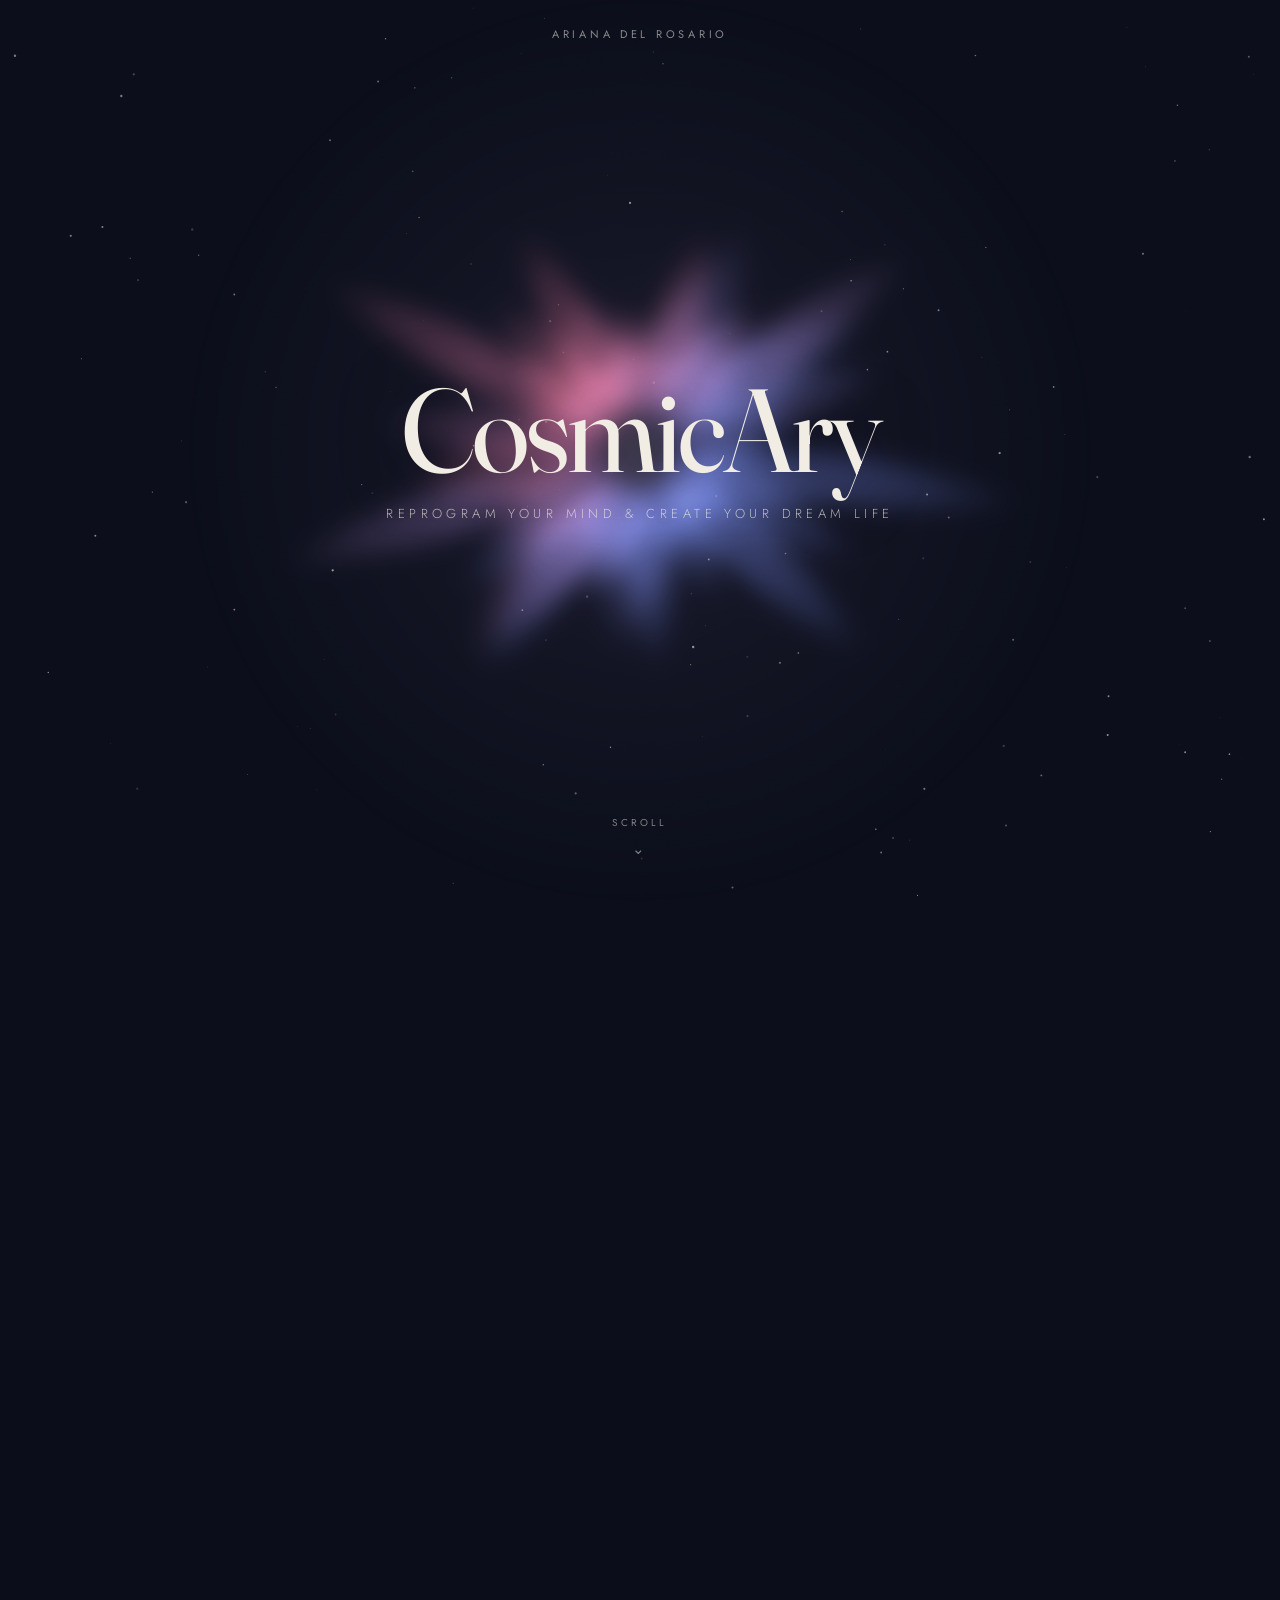
==== commit d77cd7ad: "Modal: "×" de cierre siempre centrada (glifo de texto → SVG) El botón usaba el glifo &times; centrad" ====
--- a/index.html
+++ b/index.html
@@ -305,9 +305,14 @@
     display: flex; align-items: center; justify-content: center;
     background: rgba(12,14,26,.55); color: rgba(242,237,228,.85);
     border: 1px solid rgba(242,237,228,.18);
-    font-size: 22px; line-height: 1; cursor: pointer;
+    cursor: pointer;
     -webkit-backdrop-filter: blur(6px); backdrop-filter: blur(6px);
     transition: background .25s ease, color .25s ease, transform .35s ease, border-color .25s ease;
+  }
+  /* SVG glyph (not a text ×) so it's geometrically centred and stays centred while it rotates */
+  .amodal__close svg {
+    display: block; width: 15px; height: 15px;
+    fill: none; stroke: currentColor; stroke-width: 2; stroke-linecap: round;
   }
   .amodal__close:hover {
     background: rgba(192,57,43,.5); color: #fff;
@@ -438,7 +443,9 @@
   <div class="amodal" id="academyModal" aria-hidden="true">
     <div class="amodal__backdrop" data-close></div>
     <div class="amodal__card" role="dialog" aria-modal="true" aria-labelledby="amodalTitle">
-      <button class="amodal__close" id="amodalClose" type="button" aria-label="Close">&times;</button>
+      <button class="amodal__close" id="amodalClose" type="button" aria-label="Close">
+        <svg viewBox="0 0 24 24" aria-hidden="true" focusable="false"><path d="M6 6 18 18M18 6 6 18"/></svg>
+      </button>
       <div class="amodal__scroll" tabindex="-1">
        <div class="amodal__content">
         <h2 class="amodal__title" id="amodalTitle">Awakening Academy</h2>
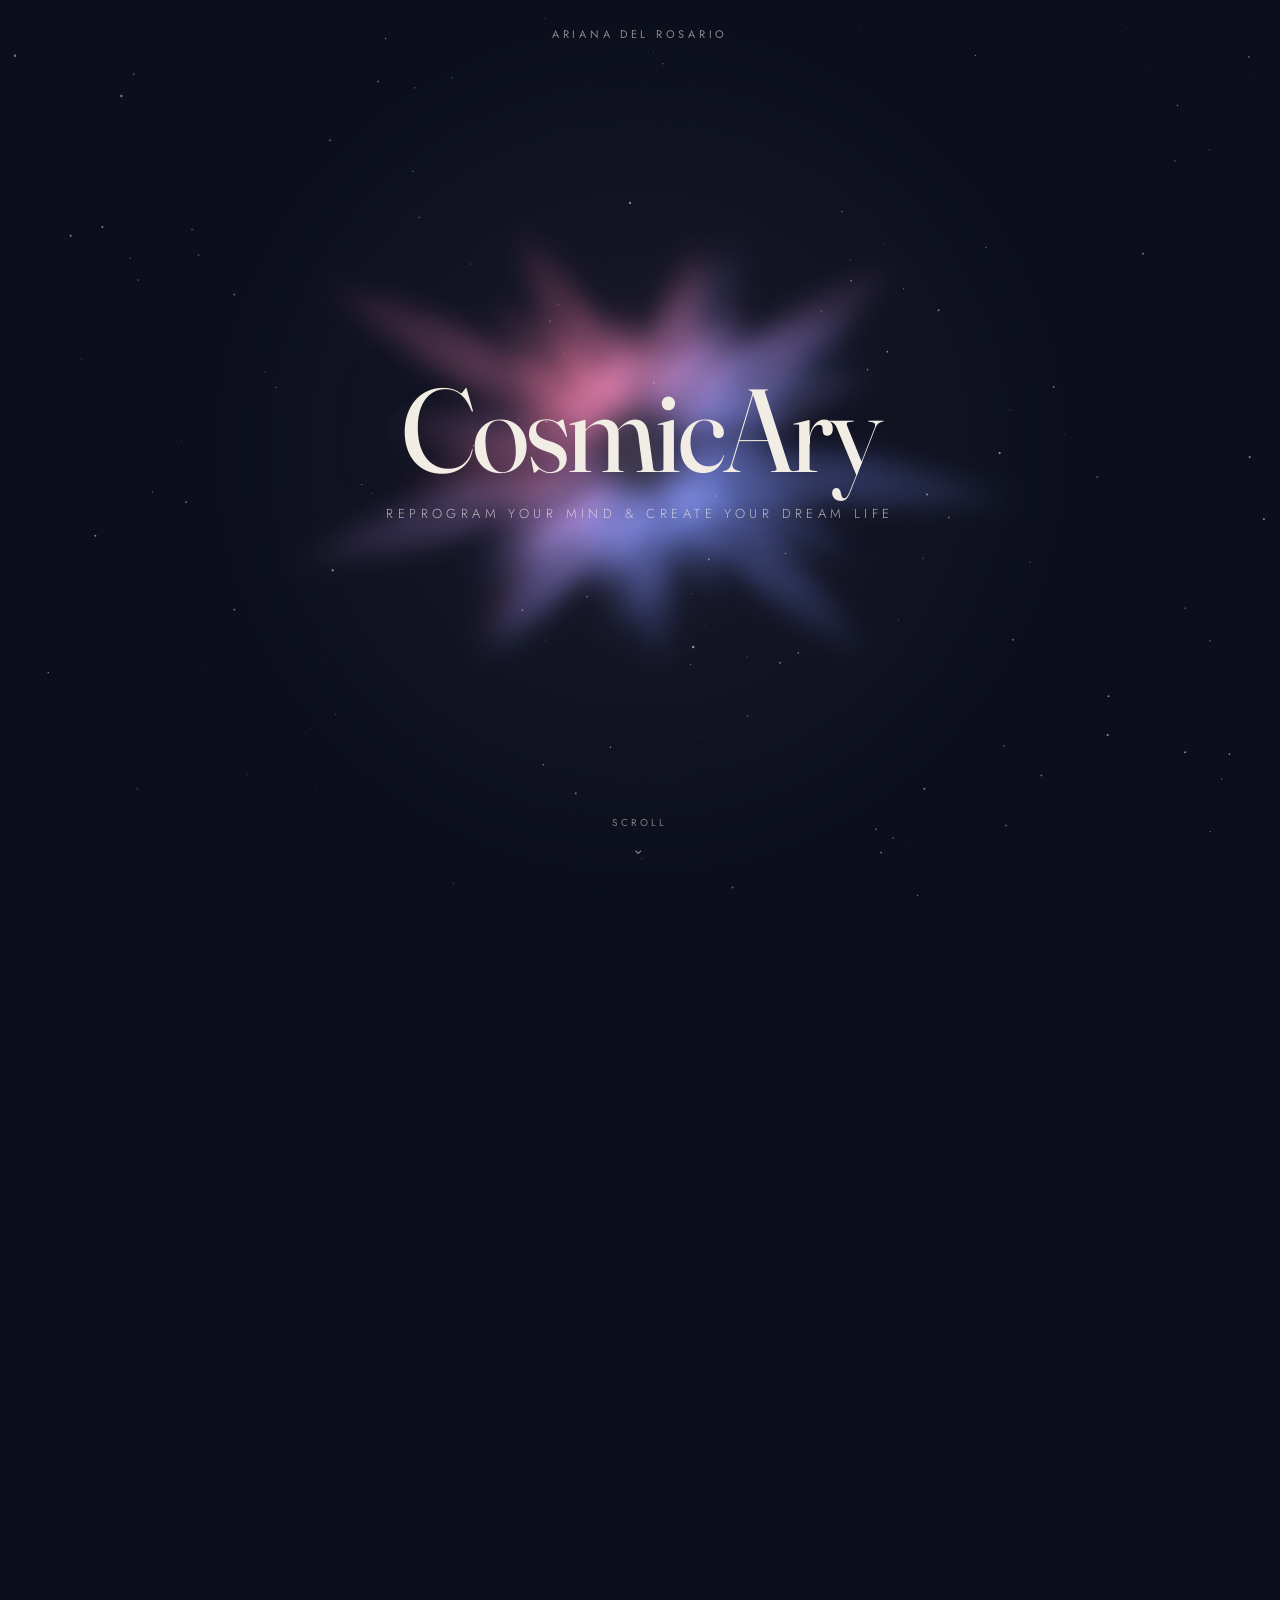
==== commit 954ef0d9: "CTAs de rojo → gradiente cósmico azul/violeta El rojo como color de acción lee como "borrar/peligro"" ====
--- a/index.html
+++ b/index.html
@@ -16,7 +16,9 @@
   :root {
     --cosmos: #0B0E1A;
     --cream: #F2EDE4;
-    --accent: #C0392B;
+    --accent: #5B6BE6;   /* action colour: cosmic violet-blue (red reads as "delete/danger") */
+    --cta: linear-gradient(120deg, #6E49E6, #4F72E6 58%, #46A3DE);   /* CTA gradient, from the sky family */
+    --cta-glow: 86, 100, 232;   /* rgb for CTA glows */
   }
   * { box-sizing: border-box; }
   html, body { margin: 0; min-height: 100%; }
@@ -160,21 +162,21 @@
     display: inline-flex; align-items: center; gap: 7px;
     font-family: Jost, sans-serif; font-size: 12px; font-weight: 500;
     text-transform: uppercase; letter-spacing: .12em;
-    color: var(--cream); background: var(--accent);
+    color: #fff; background: var(--cta);
     padding: 0 17px; border-radius: 999px;
     max-height: 0; opacity: 0; transform: translateY(4px);
     overflow: hidden;
     transition: max-height .35s ease, padding .35s ease, opacity .3s ease, transform .3s ease, margin .35s ease;
-    box-shadow: 0 6px 22px rgba(192,57,43,.35);
+    box-shadow: 0 6px 22px rgba(var(--cta-glow), .35);
   }
   .node__cta svg { width: 13px; height: 13px; }
 
   /* flagship gets a subtle luminous ring */
   .node--flagship {
-    border-color: rgba(192,57,43,.45);
-    box-shadow: 0 0 0 1px rgba(192,57,43,.25), 0 10px 40px rgba(11,14,26,.4);
-  }
-  .node--flagship .node__dot { background: #F6C7BE; box-shadow: 0 0 12px 3px rgba(192,57,43,.6); }
+    border-color: rgba(var(--cta-glow), .5);
+    box-shadow: 0 0 0 1px rgba(var(--cta-glow), .3), 0 10px 40px rgba(11,14,26,.4);
+  }
+  .node--flagship .node__dot { background: #C7D0FF; box-shadow: 0 0 12px 3px rgba(var(--cta-glow), .6); }
 
   /* active state — hover / focus / centered-on-scroll */
   .node.is-active, .node:hover, .node:focus-within {
@@ -282,7 +284,7 @@
     background: rgba(13,15,27,.85);
     -webkit-backdrop-filter: blur(22px); backdrop-filter: blur(22px);
     border: 1px solid rgba(242,237,228,.16);
-    box-shadow: 0 30px 90px rgba(0,0,0,.55), 0 0 0 1px rgba(192,57,43,.18),
+    box-shadow: 0 30px 90px rgba(0,0,0,.55), 0 0 0 1px rgba(var(--cta-glow), .18),
                 inset 0 1px 0 rgba(242,237,228,.06);
     /* fade + subtle scale/lift — the ONLY animation on the card */
     opacity: 0; transform: scale(.955) translateY(10px); transform-origin: center center;
@@ -315,8 +317,8 @@
     fill: none; stroke: currentColor; stroke-width: 2; stroke-linecap: round;
   }
   .amodal__close:hover {
-    background: rgba(192,57,43,.5); color: #fff;
-    border-color: rgba(192,57,43,.6); transform: rotate(90deg);
+    background: rgba(242,237,228,.14); color: #fff;
+    border-color: rgba(242,237,228,.4); transform: rotate(90deg);
   }
   .amodal__close:focus-visible { outline: 2px solid rgba(242,237,228,.7); outline-offset: 2px; }
 
@@ -361,15 +363,15 @@
     margin-top: 28px; padding: 17px 24px; border-radius: 999px;
     font-family: Jost, sans-serif; font-weight: 600; font-size: 14px;
     letter-spacing: .2em; text-transform: uppercase; color: #fff;
-    background: linear-gradient(120deg, #8B1A1A, #C0392B 50%, #9E2422);
+    background: var(--cta);
     background-size: 200% 100%; background-position: 0 0;
-    box-shadow: 0 14px 40px rgba(192,57,43,.4);
+    box-shadow: 0 14px 40px rgba(var(--cta-glow), .4);
     position: relative; overflow: hidden;
     transition: transform .3s ease, box-shadow .3s ease, background-position .6s ease;
   }
   .amodal__join:hover {
     transform: translateY(-2px) scale(1.015);
-    box-shadow: 0 18px 54px rgba(192,57,43,.55); background-position: 100% 0;
+    box-shadow: 0 18px 54px rgba(var(--cta-glow), .55); background-position: 100% 0;
   }
   .amodal__join:focus-visible { outline: 2px solid rgba(242,237,228,.8); outline-offset: 3px; }
   .amodal__join::after {
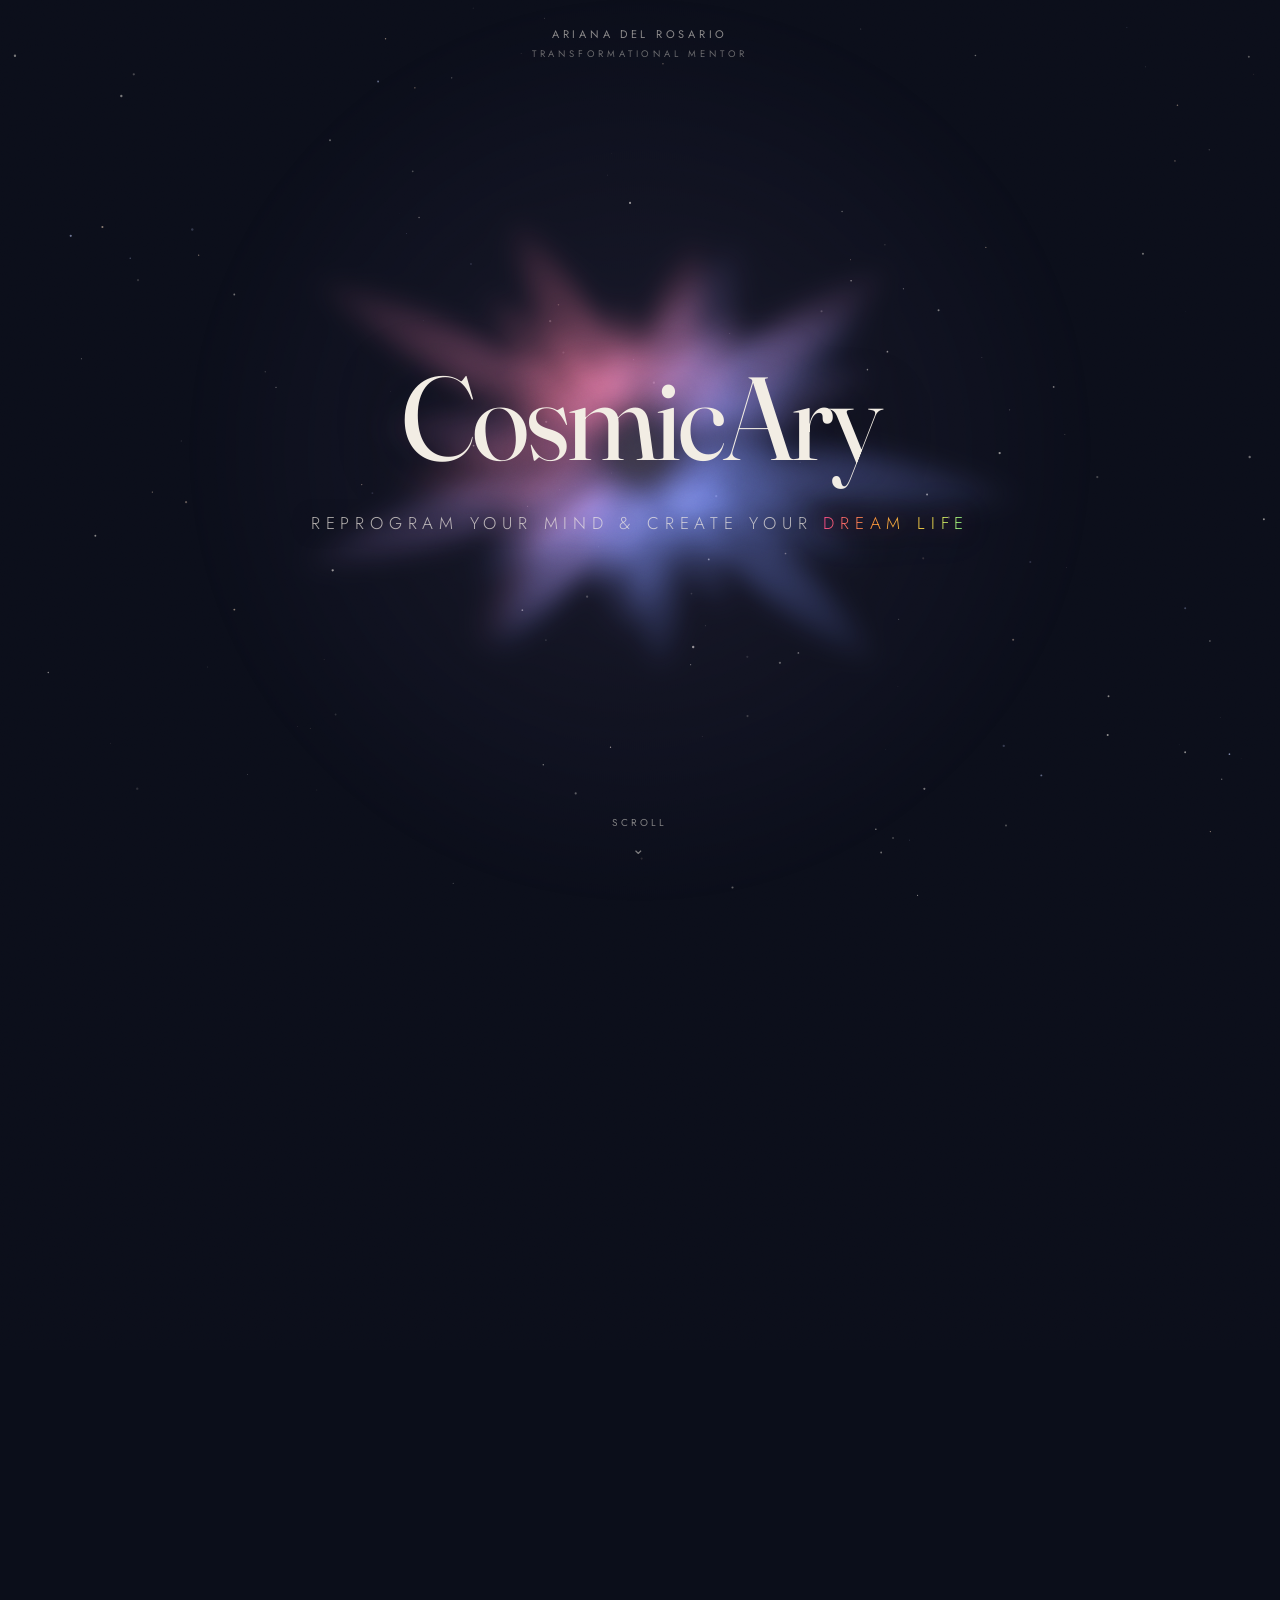
==== commit 0395530f: "Ajustes del hero: rol bajo el nombre, tagline mayor y "dream life" con brillo - Añade "Transformatio" ====
--- a/index.html
+++ b/index.html
@@ -74,9 +74,16 @@
   }
   .eyebrow {
     position: fixed; top: 26px; left: 0; right: 0; z-index: 5;
+    margin: 0; text-align: center; pointer-events: none;
+    will-change: opacity;
+  }
+  .eyebrow__name {
     margin: 0; font-size: 11px; letter-spacing: .34em; text-transform: uppercase;
-    color: rgba(242,237,228,.55); text-align: center; pointer-events: none;
-    will-change: opacity;
+    color: rgba(242,237,228,.55);
+  }
+  .eyebrow__role {
+    margin: 5px 0 0; font-size: 9.5px; letter-spacing: .4em; text-transform: uppercase;
+    color: rgba(242,237,228,.4);
   }
   /* scroll hint on the hero (desktop only) — fades as the constellation deploys */
   .scrollcue {
@@ -94,10 +101,27 @@
     color: var(--cream); text-shadow: 0 2px 60px rgba(11,14,26,.75);
   }
   .tagline {
-    margin: 20px 0 0; font-family: Jost, sans-serif; font-weight: 300;
+    margin: 40px 0 0; font-family: Jost, sans-serif; font-weight: 300;
     text-transform: uppercase; letter-spacing: .34em;
-    font-size: clamp(10px,2.1vw,13px); color: rgba(242,237,228,.7);
+    font-size: clamp(13px,2.7vw,17px); color: rgba(242,237,228,.7);
     text-shadow: 0 1px 20px rgba(11,14,26,.6);
+  }
+  /* "dream life" glows in the SAME rainbow as the card border (.node::before conic) */
+  .tagline .glow {
+    background: linear-gradient(100deg,
+      #ff4d8d, #ff9a3d, #ffe14d, #4dffa6, #4dc7ff, #a06bff, #ff4d8d);
+    background-size: 220% 100%;
+    -webkit-background-clip: text; background-clip: text;
+    -webkit-text-fill-color: transparent; color: transparent;
+    filter: drop-shadow(0 0 10px rgba(255,77,141,.4)) drop-shadow(0 0 20px rgba(77,199,255,.3));
+    animation: glowShift 7s ease-in-out infinite;
+  }
+  @keyframes glowShift {
+    0%,100% { background-position: 0% 50%; }
+    50%     { background-position: 100% 50%; }
+  }
+  @media (prefers-reduced-motion: reduce) {
+    .tagline .glow { animation: none; background-position: 50% 50%; }
   }
 
   /* ---- constellation of offers ---- */
@@ -420,11 +444,14 @@
   <div id="grain" aria-hidden="true"></div>
   <svg id="lines" aria-hidden="true"></svg>
 
-  <p class="eyebrow">Ariana Del Rosario</p>
+  <div class="eyebrow">
+    <p class="eyebrow__name">Ariana Del Rosario</p>
+    <p class="eyebrow__role">Transformational Mentor</p>
+  </div>
 
   <div class="stage">
     <h1 class="wordmark">CosmicAry</h1>
-    <p class="tagline">Reprogram your mind &amp; create your dream life</p>
+    <p class="tagline">Reprogram your mind &amp; create your <span class="glow">dream life</span></p>
   </div>
 
   <p class="scrollcue" id="scrollcue" aria-hidden="true">Scroll<span>&#8964;</span></p>
